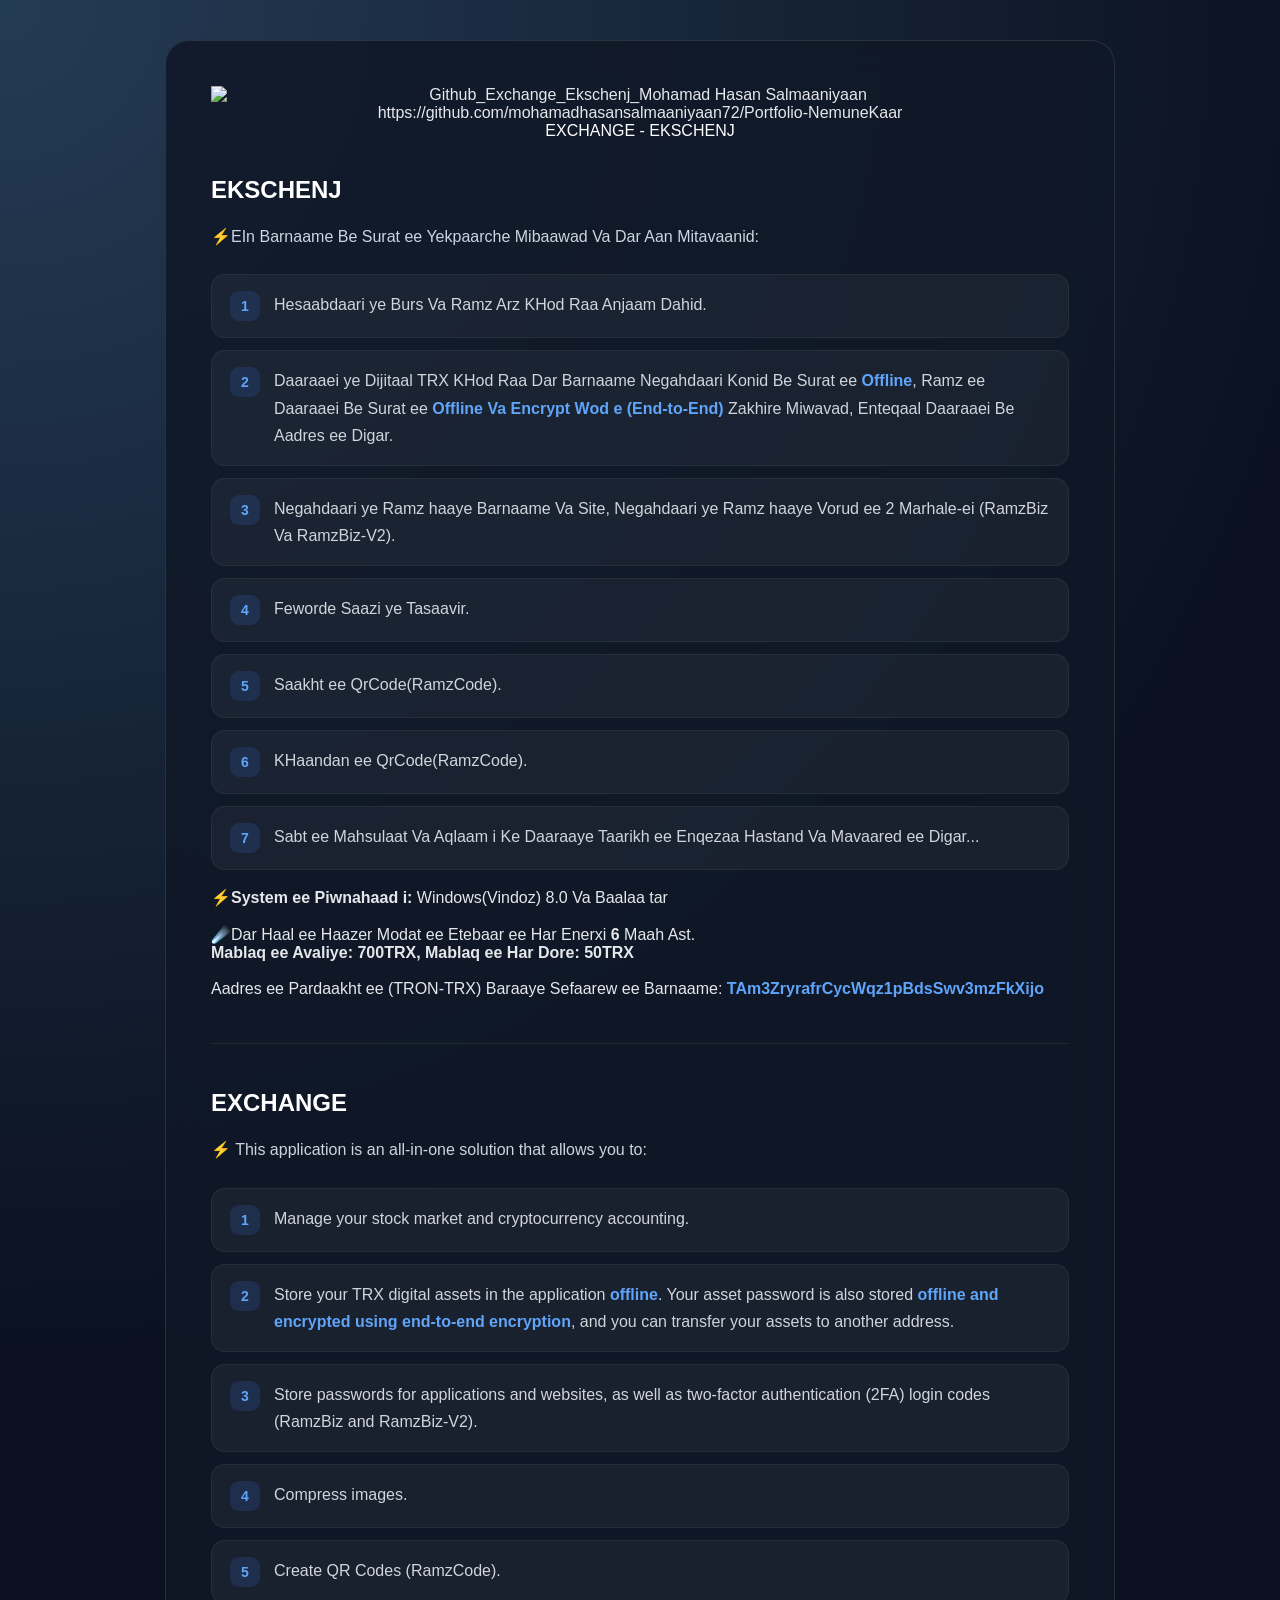
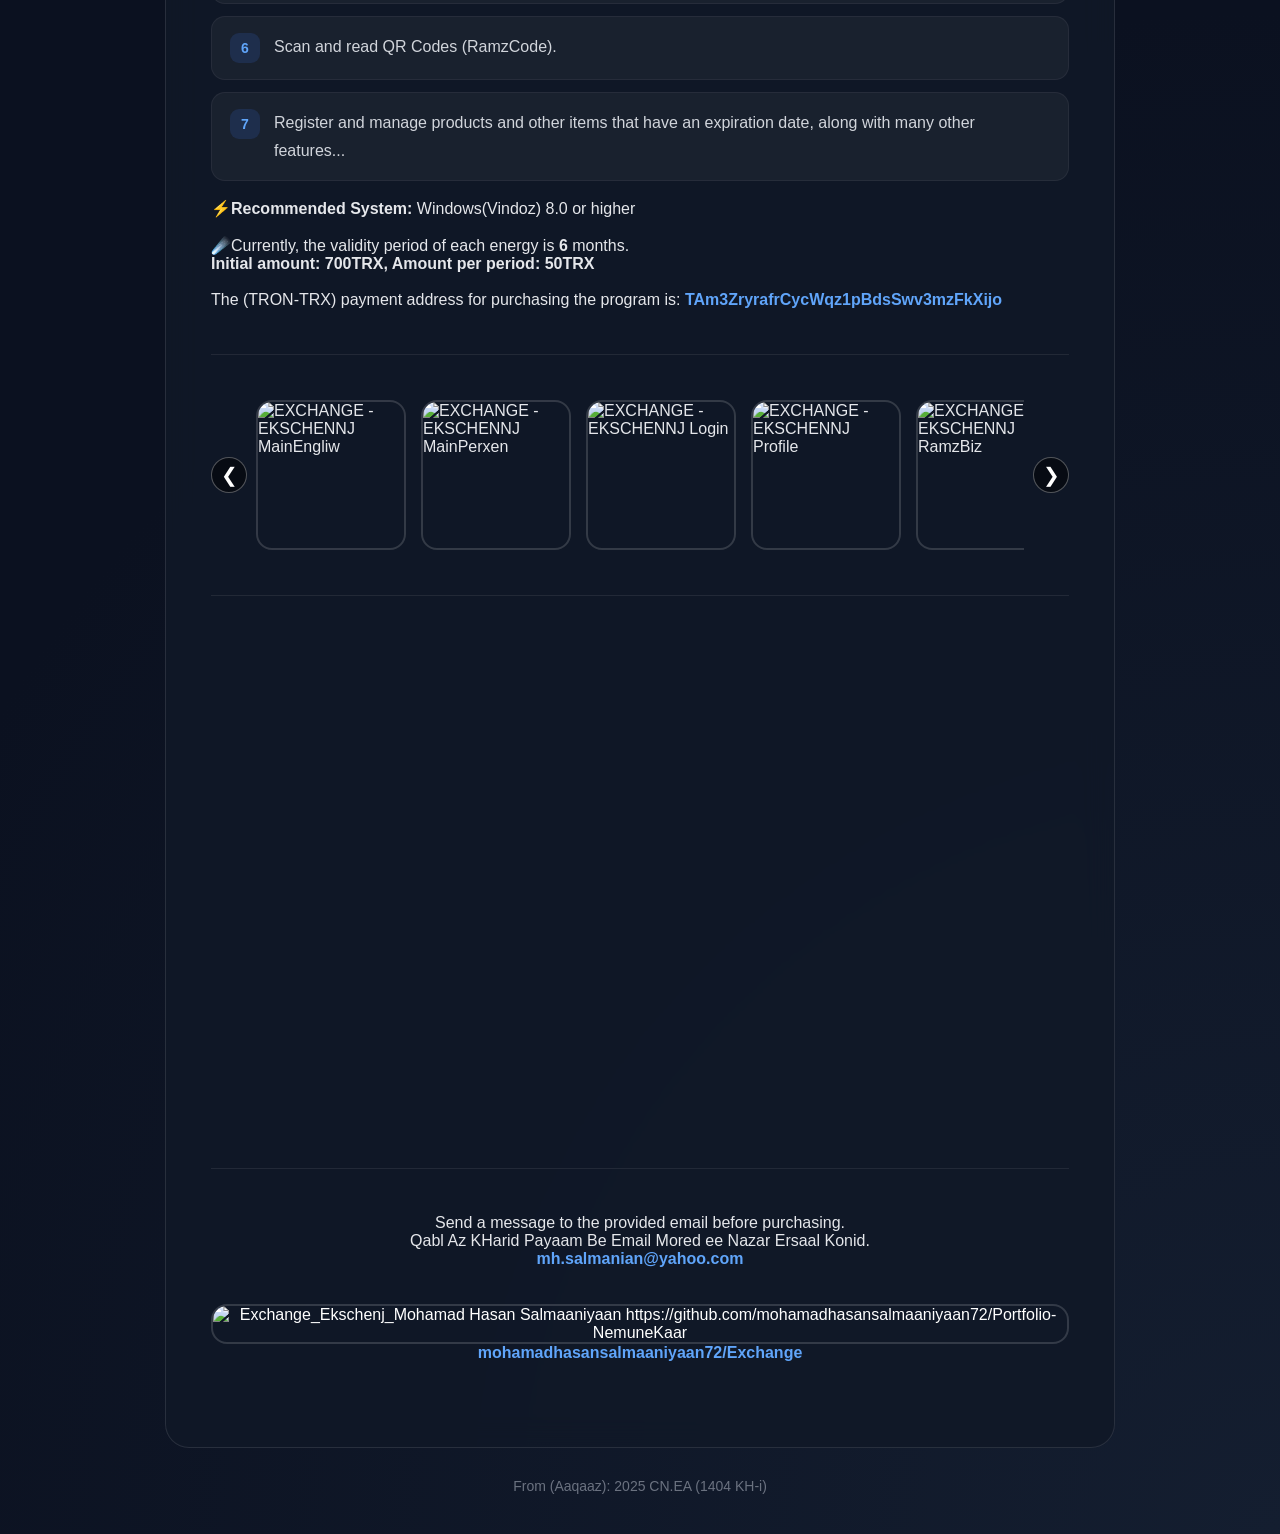
==== index.html @ 23b71b42 "Add scripts for carousel and date functionality" ====
<!DOCTYPE html>
<html lang="en">
<head>
    <meta charset="UTF-8">
    <meta name="viewport" content="width=device-width, initial-scale=1.0">
    <meta name="description" content="EXCHANGE - EKSCHENJ is an all-in-one desktop application for cryptocurrency accounting, offline TRX asset storage, password management, 2FA, image compression, QR code generation and scanning.">
    <meta name="keywords" content="EXCHANGE - EKSCHENJ, cryptocurrency, TRX wallet, TRON wallet, password manager, 2FA, QR Code, image compression, accounting">
    <meta name="description" content="EXCHANGE - EKSCHENJ - An all-in-one application for accounting, digital asset management, password management, QR codes, image compression and more.">
    <meta name="author" content="Mohamad Hasan Salmaaniyaan">
    <meta name="referrer" content="strict-origin-when-cross-origin">
    <meta name="origin page" content="https://github.com/mohamadhasansalmaaniyaan72">
    <meta name="portfolio origin page" content="https://mohamadhasansalmaaniyaan72.github.io/Portfolio-NemuneKaar/">
    <title>EXHCNAGE - EKSCHENJ</title>

<style>
.my-carousel{position:relative;width:100%;margin:30px 0;padding:0 45px}.my-carousel-viewport{width:100%;overflow-x:auto;overflow-y:hidden;scrollbar-width:none;scrollbar-width:none;scroll-behavior:smooth;cursor:grab;user-select:none}.my-carousel-viewport.dragging{cursor:grabbing}.my-carousel-viewport img{pointer-events:none}.my-carousel-viewport::-webkit-scrollbar{display:none}.my-carousel-track{display:flex;flex-direction:row;flex-wrap:nowrap;gap:15px;width:max-content;align-items:center}.my-carousel-track img{display:block;flex:0 0 150px;width:150px;height:150px;min-width:150px;max-width:150px;object-fit:cover;border:2px solid #ffffff26;border-radius:16px}.my-carousel-btn{position:absolute;top:50%;transform:translateY(-50%);z-index:100;width:36px;height:36px;padding:0;margin:0;display:flex;align-items:center;justify-content:center;border:1px solid #ffffff4d;border-radius:50%;background:#00000080;color:#fff;font-size:20px;cursor:pointer}.my-carousel-prev{left:0}.my-carousel-next{right:0}.my-carousel-btn:hover{background:#000c}.rounded-img-carousel{border:2px solid #ffffff26;border-radius:5px}@media (max-width: 650px){.my-carousel{padding:0 40px}.my-carousel-track{gap:10px}.my-carousel-track img{flex-basis:120px;width:120px;height:120px;min-width:120px;max-width:120px}}*{box-sizing:border-box;margin:0;padding:0}a{color:#fff;text-decoration:none}a:hover{color:#fff;text-decoration:none}.rounded-img{border:2px solid #ffffff26;border-radius:16px}body{min-height:100vh;font-family:-apple-system,BlinkMacSystemFont,"Segoe UI",Roboto,Arial,sans-serif;background:radial-gradient(circle at top left,#243b55,transparent 40%),radial-gradient(circle at bottom right,#141e30,transparent 45%),#0b1120;color:#e5e7eb;padding:40px 20px}.container{width:100%;max-width:950px;margin:auto}.card{background:#111827e0;border:1px solid #ffffff1a;border-radius:24px;padding:45px;box-shadow:0 25px 70px #00000073 inset 0 1px 0 #ffffff0d;backdrop-filter:blur(15px);-webkit-backdrop-filter:blur(15px)}.center{text-align:center}.logo{width:85px;height:85px;margin:0 auto 20px;display:flex;align-items:center;justify-content:center;border-radius:22px;background:linear-gradient(135deg,#3b82f6,#8b5cf6);font-size:38px;font-weight:800;box-shadow:0 15px 35px #3b82f64d}h1{font-size:clamp(32px,6vw,52px);letter-spacing:2px;margin-bottom:10px;color:#fff}.subtitle{color:#9ca3af;font-size:16px}.section{margin-bottom:40px}.section-title{display:flex;align-items:center;gap:12px;font-size:24px;color:#fff;margin-bottom:18px}.section-title span{font-size:28px}.intro{line-height:1.9;color:#cbd5e1;margin-bottom:22px}.features{display:grid;gap:12px}.feature{display:flex;align-items:flex-start;gap:14px;padding:16px 18px;border-radius:14px;background:#ffffff0b;border:1px solid #ffffff0f;transition:all .25s ease}.feature:hover{transform:translateY(-2px);background:#ffffff13;border-color:#3b82f659}.number{min-width:30px;height:30px;display:flex;align-items:center;justify-content:center;border-radius:9px;background:#3b82f626;color:#60a5fa;font-weight:700;font-size:14px}.feature-text{line-height:1.7;color:#d1d5db}.highlight{color:#60a5fa;font-weight:700}.divider{height:1px;background:#ffffff14;margin:45px 0}footer{text-align:center;margin-top:30px;color:#6b7280;font-size:14px}@media (max-width: 650px){body{padding:20px 12px}.card{padding:28px 20px;border-radius:18px}.logo{width:70px;height:70px;font-size:30px}.section-title{font-size:21px}.feature{padding:14px}}.youtube-container{position:relative;width:100%;aspect-ratio:16 / 9;overflow:hidden;border-radius:15px}.youtube-container iframe{width:100%;height:100%;border:0;display:block}
</style>
</head>

<body>

<div class="container">

    <main class="card">

 <div class="center">
                <img width="250" alt="Github_Exchange_Ekschenj_Mohamad Hasan Salmaaniyaan https://github.com/mohamadhasansalmaaniyaan72/Portfolio-NemuneKaar"  src="https://github.com/mohamadhasansalmaaniyaan72/Exchange/releases/download/assets/1.png"/>
 </div>
        <div class="center"><a href="https://mohamadhasansalmaaniyaan72.github.io/Exchange" target="_blank">EXCHANGE - EKSCHENJ</a></div>

        <br/><br/>

        <!-- Perxen -->

        <section class="section">

            <h2 class="section-title">
                EKSCHENJ
            </h2>

            <p class="intro">
                ⚡️EIn Barnaame Be Surat ee Yekpaarche Mibaawad Va Dar Aan Mitavaanid:
            </p>

            <div class="features">

                <div class="feature">
                    <div class="number">1</div>
                    <div class="feature-text">
                        Hesaabdaari ye Burs Va Ramz Arz KHod Raa Anjaam Dahid.
                    </div>
                </div>

                <div class="feature">
                    <div class="number">2</div>
                    <div class="feature-text">
                        Daaraaei ye Dijitaal TRX KHod Raa Dar Barnaame Negahdaari Konid Be Surat ee <span class="highlight">Offline</span>, Ramz ee Daaraaei Be Surat ee <span class="highlight">Offline Va Encrypt Wod e (End-to-End)</span> Zakhire Miwavad, Enteqaal Daaraaei Be Aadres ee Digar.
                    </div>
                </div>

                <div class="feature">
                    <div class="number">3</div>
                    <div class="feature-text">
                        Negahdaari ye Ramz haaye Barnaame Va Site, Negahdaari ye Ramz haaye Vorud ee 2 Marhale-ei (RamzBiz Va RamzBiz-V2).
                    </div>
                </div>

                <div class="feature">
                    <div class="number">4</div>
                    <div class="feature-text">
                        Feworde Saazi ye Tasaavir.
                    </div>
                </div>

                <div class="feature">
                    <div class="number">5</div>
                    <div class="feature-text">
                        Saakht ee QrCode(RamzCode).
                    </div>
                </div>

                <div class="feature">
                    <div class="number">6</div>
                    <div class="feature-text">
                        KHaandan ee QrCode(RamzCode).
                    </div>
                </div>

                <div class="feature">
                    <div class="number">7</div>
                    <div class="feature-text">
                        Sabt ee Mahsulaat Va Aqlaam i Ke Daaraaye Taarikh ee Enqezaa Hastand Va Mavaared ee Digar...
                    </div>
                </div>

            </div> <br/>

        <p>⚡️<strong>System ee Piwnahaad i:</strong> Windows(Vindoz) 8.0 Va Baalaa tar</p><br/>
        <p>☄️Dar Haal ee Haazer Modat ee Etebaar ee Har Enerxi <strong>6</strong> Maah Ast.<br/> <strong>Mablaq ee Avaliye: 700TRX, Mablaq ee Har Dore: 50TRX </strong></p><br/>
        <p>Aadres ee Pardaakht ee (TRON-TRX) Baraaye Sefaarew ee Barnaame: <span class="highlight">TAm3ZryrafrCycWqz1pBdsSwv3mzFkXijo</span></p>

        </section>


        <div class="divider"></div>


        <!-- Engliw -->

        <section class="section">

            <h2 class="section-title">
                EXCHANGE
            </h2>

            <p class="intro">
                ⚡️ This application is an all-in-one solution that allows you to:
            </p>

            <div class="features">

                <div class="feature">
                    <div class="number">1</div>
                    <div class="feature-text">
                        Manage your stock market and cryptocurrency accounting.
                    </div>
                </div>

                <div class="feature">
                    <div class="number">2</div>
                    <div class="feature-text">
                        Store your TRX digital assets in the application
                        <span class="highlight">offline</span>.
                        Your asset password is also stored <span class="highlight">offline and encrypted
                        using end-to-end encryption</span>,
                        and you can transfer your assets to another address.
                    </div>
                </div>

                <div class="feature">
                    <div class="number">3</div>
                    <div class="feature-text">
                        Store passwords for applications and websites,
                        as well as two-factor authentication (2FA) login codes
                        (RamzBiz and RamzBiz-V2).
                    </div>
                </div>

                <div class="feature">
                    <div class="number">4</div>
                    <div class="feature-text">
                        Compress images.
                    </div>
                </div>

                <div class="feature">
                    <div class="number">5</div>
                    <div class="feature-text">
                        Create QR Codes (RamzCode).
                    </div>
                </div>

                <div class="feature">
                    <div class="number">6</div>
                    <div class="feature-text">
                        Scan and read QR Codes (RamzCode).
                    </div>
                </div>

                <div class="feature">
                    <div class="number">7</div>
                    <div class="feature-text">
                        Register and manage products and other items
                        that have an expiration date, along with many
                        other features...
                    </div>
                </div>

            </div> <br/>

            <p>⚡️<strong>Recommended System:</strong> Windows(Vindoz) 8.0 or higher</p><br/>
            <p>☄️Currently, the validity period of each energy is <strong>6</strong> months.<br/> <strong> Initial amount: 700TRX, Amount per period: 50TRX </strong></p><br/>
            <p>The (TRON-TRX) payment address for purchasing the program is: <span class="highlight">TAm3ZryrafrCycWqz1pBdsSwv3mzFkXijo</span></p>

<div class="divider"></div>
<div class="my-carousel"> <button type="button" class="my-carousel-btn my-carousel-prev" id="myCarouselPrev"> &#10094; </button> <div class="my-carousel-viewport" id="myCarouselViewport"> <div class="my-carousel-track" id="myCarouselTrack">

            <img class="rounded-img-carousel" width="200px" height="200px" src="https://github.com/mohamadhasansalmaaniyaan72/Exchange/releases/download/assets/2.png" alt="EXCHANGE - EKSCHENNJ MainEngliw">
            <img class="rounded-img-carousel" width="200px" height="200px" src="https://github.com/mohamadhasansalmaaniyaan72/Exchange/releases/download/assets/8.png" alt="EXCHANGE - EKSCHENNJ MainPerxen">
            <img class="rounded-img-carousel" width="200px" height="200px" src="https://github.com/mohamadhasansalmaaniyaan72/Exchange/releases/download/assets/14.png" alt="EXCHANGE - EKSCHENNJ Login">
            <img class="rounded-img-carousel" width="200px" height="200px" src="https://github.com/mohamadhasansalmaaniyaan72/Exchange/releases/download/assets/11.png" alt="EXCHANGE - EKSCHENNJ Profile">
            <img class="rounded-img-carousel" width="200px" height="200px" src="https://github.com/mohamadhasansalmaaniyaan72/Exchange/releases/download/assets/10.png" alt="EXCHANGE - EKSCHENNJ RamzBiz">
            <img class="rounded-img-carousel" width="200px" height="200px" src="https://github.com/mohamadhasansalmaaniyaan72/Exchange/releases/download/assets/5.png" alt="EXCHANGE - EKSCHENNJ TurnoverAssets">
            <img class="rounded-img-carousel" width="200px" height="200px" src="https://github.com/mohamadhasansalmaaniyaan72/Exchange/releases/download/assets/3.png" alt="EXCHANGE - EKSCHENNJ TurnoverAssets">
            <img class="rounded-img-carousel"  width="200px" height="200px" src="https://github.com/mohamadhasansalmaaniyaan72/Exchange/releases/download/assets/9.png" alt="EXCHANGE - EKSCHENNJ Alphabet">
            <img class="rounded-img-carousel" width="200px" height="200px" src="https://github.com/mohamadhasansalmaaniyaan72/Exchange/releases/download/assets/17.png" alt="EXCHANGE - EKSCHENNJ SendEmail">
            <img class="rounded-img-carousel" width="200px" height="200px" src="https://github.com/mohamadhasansalmaaniyaan72/Exchange/releases/download/assets/18.png" alt="EXCHANGE - EKSCHENNJ Stake">
            <img class="rounded-img-carousel"  width="200px" height="200px" src="https://github.com/mohamadhasansalmaaniyaan72/Exchange/releases/download/assets/16.png" alt="EXCHANGE - EKSCHENNJ MoneyBox">
            <img class="rounded-img-carousel" width="200px" height="200px" src="https://github.com/mohamadhasansalmaaniyaan72/Exchange/releases/download/assets/19.png" alt="EXCHANGE - EKSCHENNJ MoneyBoxTransaction">
            <img class="rounded-img-carousel"  width="200px" height="200px" src="https://github.com/mohamadhasansalmaaniyaan72/Exchange/releases/download/assets/7.png" alt="EXCHANGE - EKSCHENNJ MoneyBoxTransfer">
        </div>
    </div>

<button type="button" class="my-carousel-btn my-carousel-next" id="myCarouselNext"> &#10095; </button>

</div>
 <div class="divider"></div>

<div class="youtube-container">
    <iframe
        src="https://www.youtube.com/embed/LpPUj5O9toA?origin=https%3A%2F%2Fmohamadhasansalmaaniyaan72.github.io"
        title="YouTube video player"
        frameborder="0"
        allow="accelerometer; autoplay; clipboard-write; encrypted-media; gyroscope; picture-in-picture; web-share"
        referrerpolicy="strict-origin-when-cross-origin"
        allowfullscreen>
    </iframe>
</div>
 <div class="divider"></div>
<p align="center">
Send a message to the provided email before purchasing.<br/>
Qabl Az KHarid Payaam Be Email Mored ee Nazar Ersaal Konid.<br/>
<a href="mailto:mh.salmanian@yahoo.com" target="_blank"><span class="highlight">mh.salmanian@yahoo.com</span></a>
    
</p>
        <br/><br/>
        <p align="center"> <a href="https://mohamadhasansalmaaniyaan72.github.io/Portfolio-NemuneKaar/" target="_blank"><img class="rounded-img" width="80" alt="Exchange_Ekschenj_Mohamad Hasan Salmaaniyaan https://github.com/mohamadhasansalmaaniyaan72/Portfolio-NemuneKaar" src="https://github.com/mohamadhasansalmaaniyaan72/Exchange/releases/download/assets/github.png"/></a> </p>
            <p align="center">
                <a href="https://github.com/mohamadhasansalmaaniyaan72/Exchange" target="_blank"> 
                <span class="highlight">mohamadhasansalmaaniyaan72/Exchange</span> </a>
            </p>
    </main>

    <footer>
        From (Aaqaaz): 2025 CN.EA (1404 KH-i)
    </footer>

</div>
<div id="dateData" hidden></div>

<script src="https://github.com/mohamadhasansalmaaniyaan72/Exchange/releases/download/assets/carousel.js"></script>
<script src="https://github.com/mohamadhasansalmaaniyaan72/Exchange/releases/download/assets/date.js"></script>

</body>
</html>
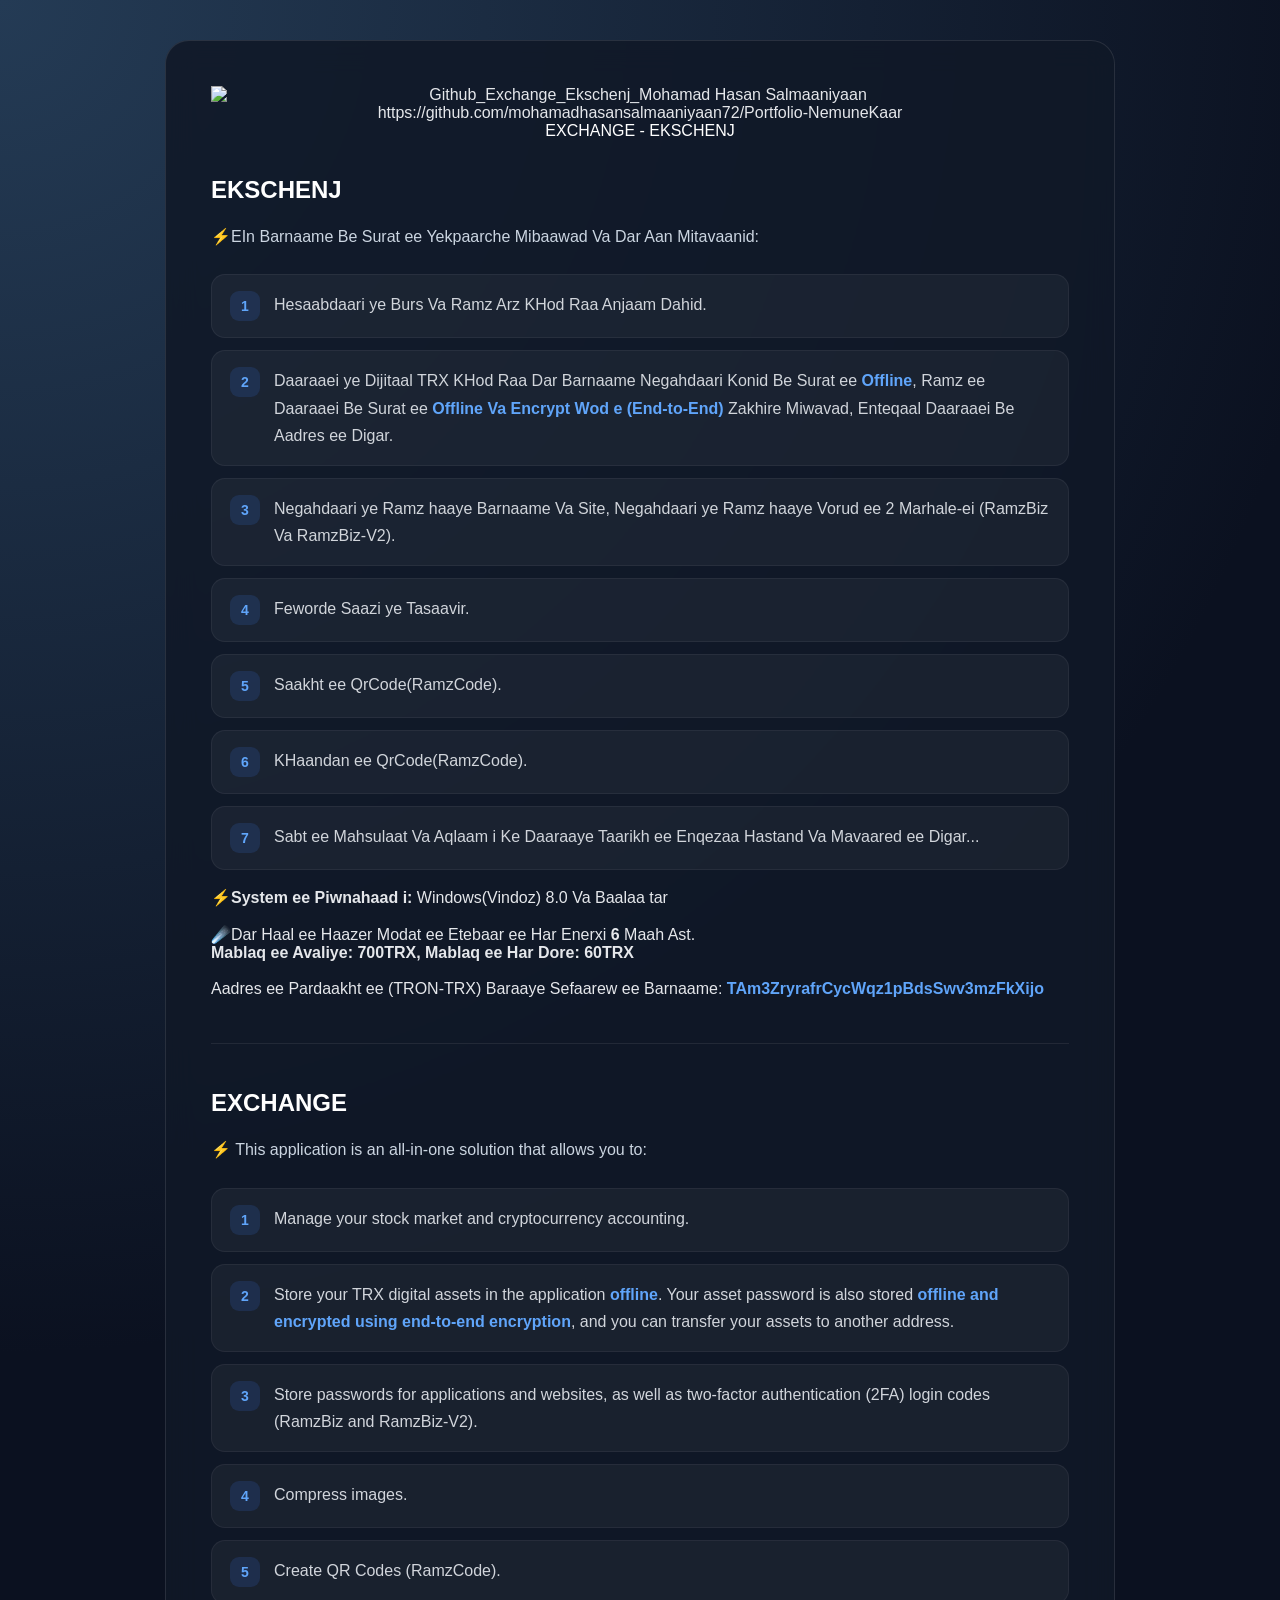
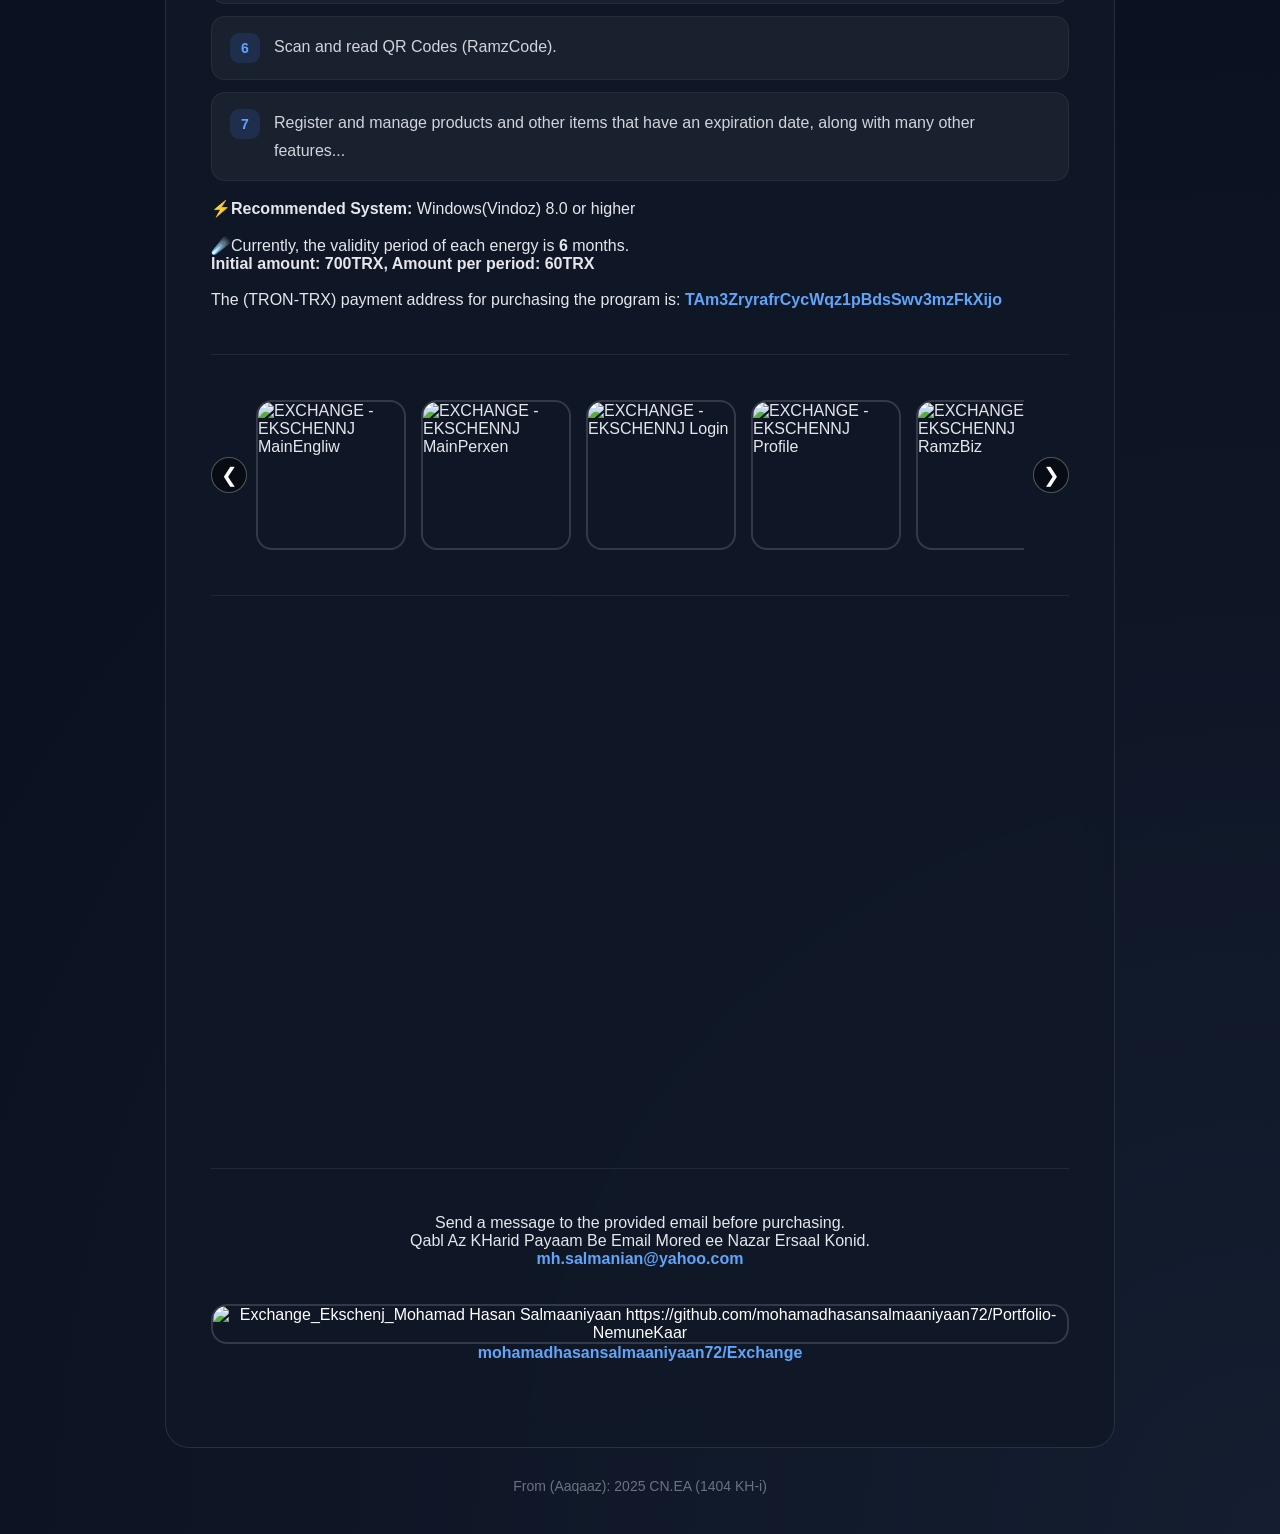
==== commit 957ffe51: "Update energy amount per period in index.html" ====
--- a/index.html
+++ b/index.html
@@ -96,7 +96,7 @@
             </div> <br/>
 
         <p>⚡️<strong>System ee Piwnahaad i:</strong> Windows(Vindoz) 8.0 Va Baalaa tar</p><br/>
-        <p>☄️Dar Haal ee Haazer Modat ee Etebaar ee Har Enerxi <strong>6</strong> Maah Ast.<br/> <strong>Mablaq ee Avaliye: 700TRX, Mablaq ee Har Dore: 50TRX </strong></p><br/>
+        <p>☄️Dar Haal ee Haazer Modat ee Etebaar ee Har Enerxi <strong>6</strong> Maah Ast.<br/> <strong>Mablaq ee Avaliye: 700TRX, Mablaq ee Har Dore: 60TRX </strong></p><br/>
         <p>Aadres ee Pardaakht ee (TRON-TRX) Baraaye Sefaarew ee Barnaame: <span class="highlight">TAm3ZryrafrCycWqz1pBdsSwv3mzFkXijo</span></p>
 
         </section>
@@ -179,7 +179,7 @@
             </div> <br/>
 
             <p>⚡️<strong>Recommended System:</strong> Windows(Vindoz) 8.0 or higher</p><br/>
-            <p>☄️Currently, the validity period of each energy is <strong>6</strong> months.<br/> <strong> Initial amount: 700TRX, Amount per period: 50TRX </strong></p><br/>
+            <p>☄️Currently, the validity period of each energy is <strong>6</strong> months.<br/> <strong> Initial amount: 700TRX, Amount per period: 60TRX </strong></p><br/>
             <p>The (TRON-TRX) payment address for purchasing the program is: <span class="highlight">TAm3ZryrafrCycWqz1pBdsSwv3mzFkXijo</span></p>
 
 <div class="divider"></div>
@@ -236,10 +236,6 @@
     </footer>
 
 </div>
-<div id="dateData" hidden></div>
-
 <script src="https://github.com/mohamadhasansalmaaniyaan72/Exchange/releases/download/assets/carousel.js"></script>
-<script src="https://github.com/mohamadhasansalmaaniyaan72/Exchange/releases/download/assets/date.js"></script>
-
 </body>
 </html>
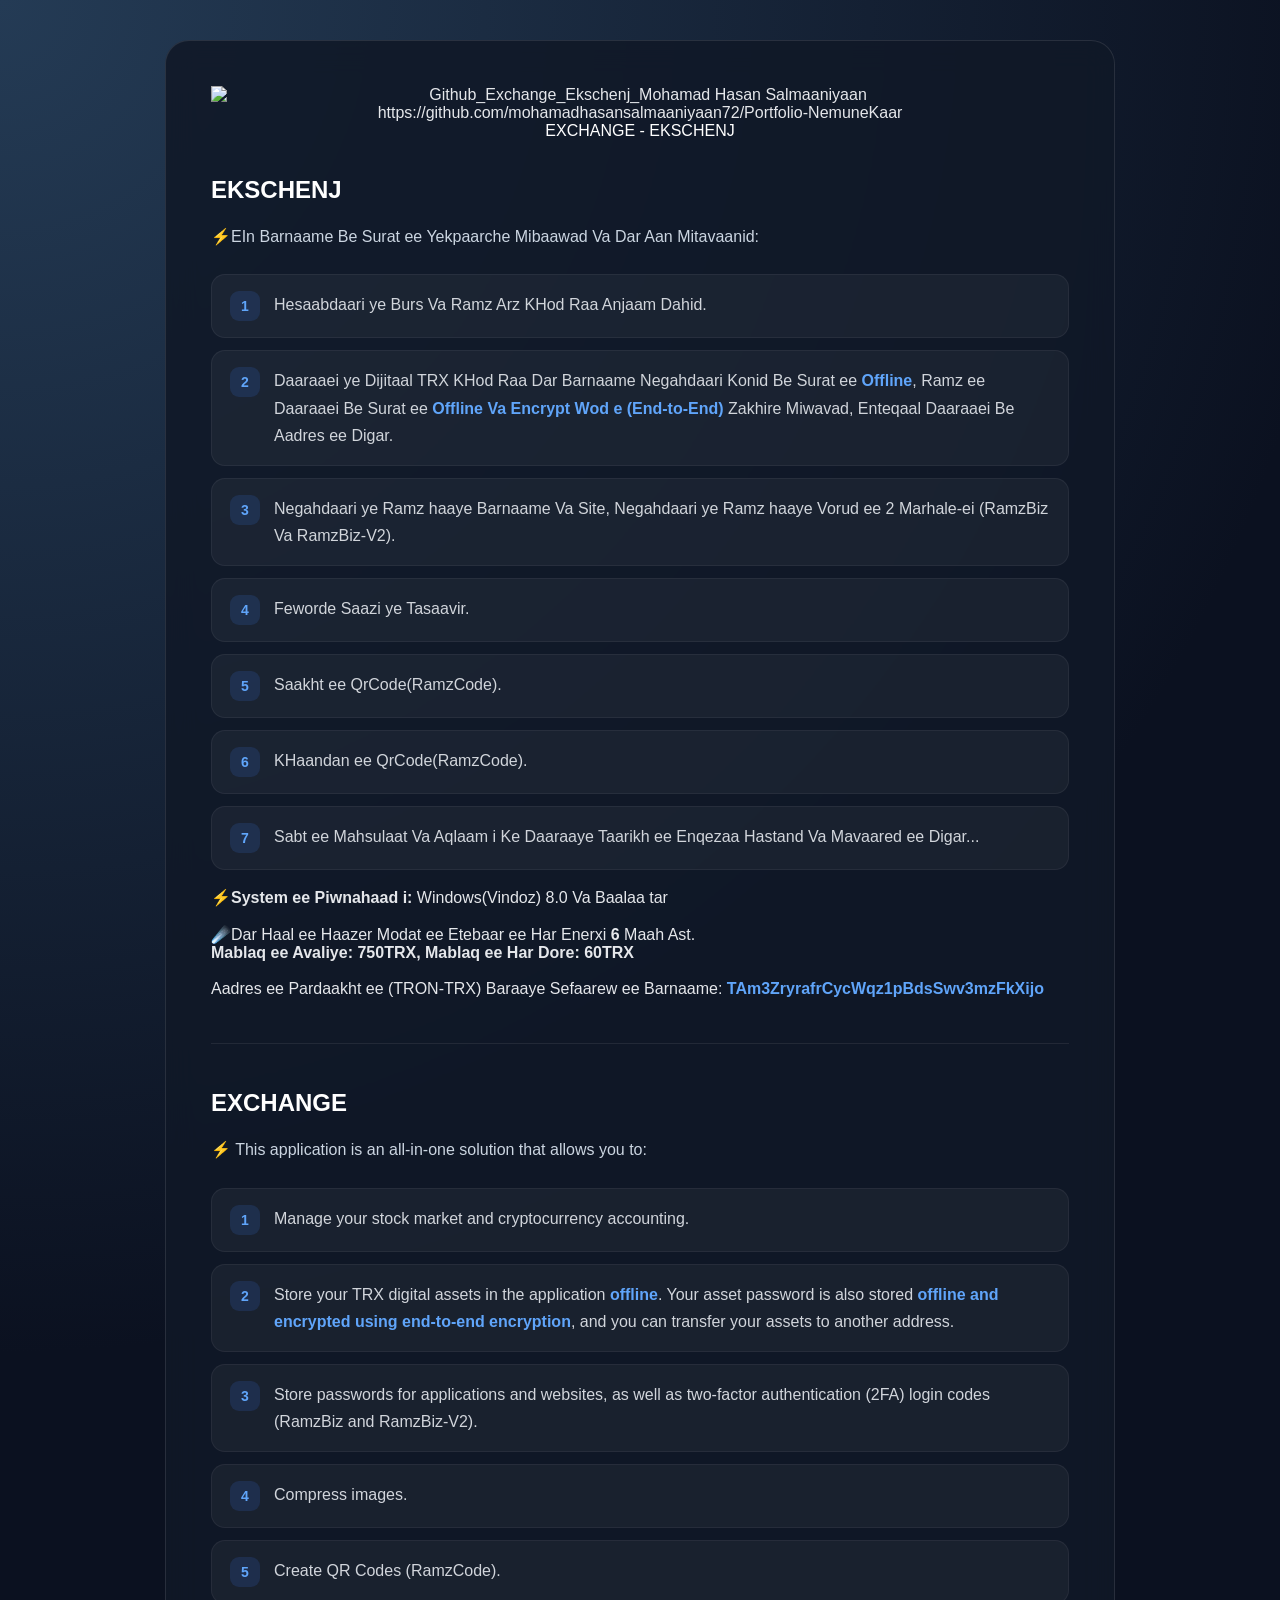
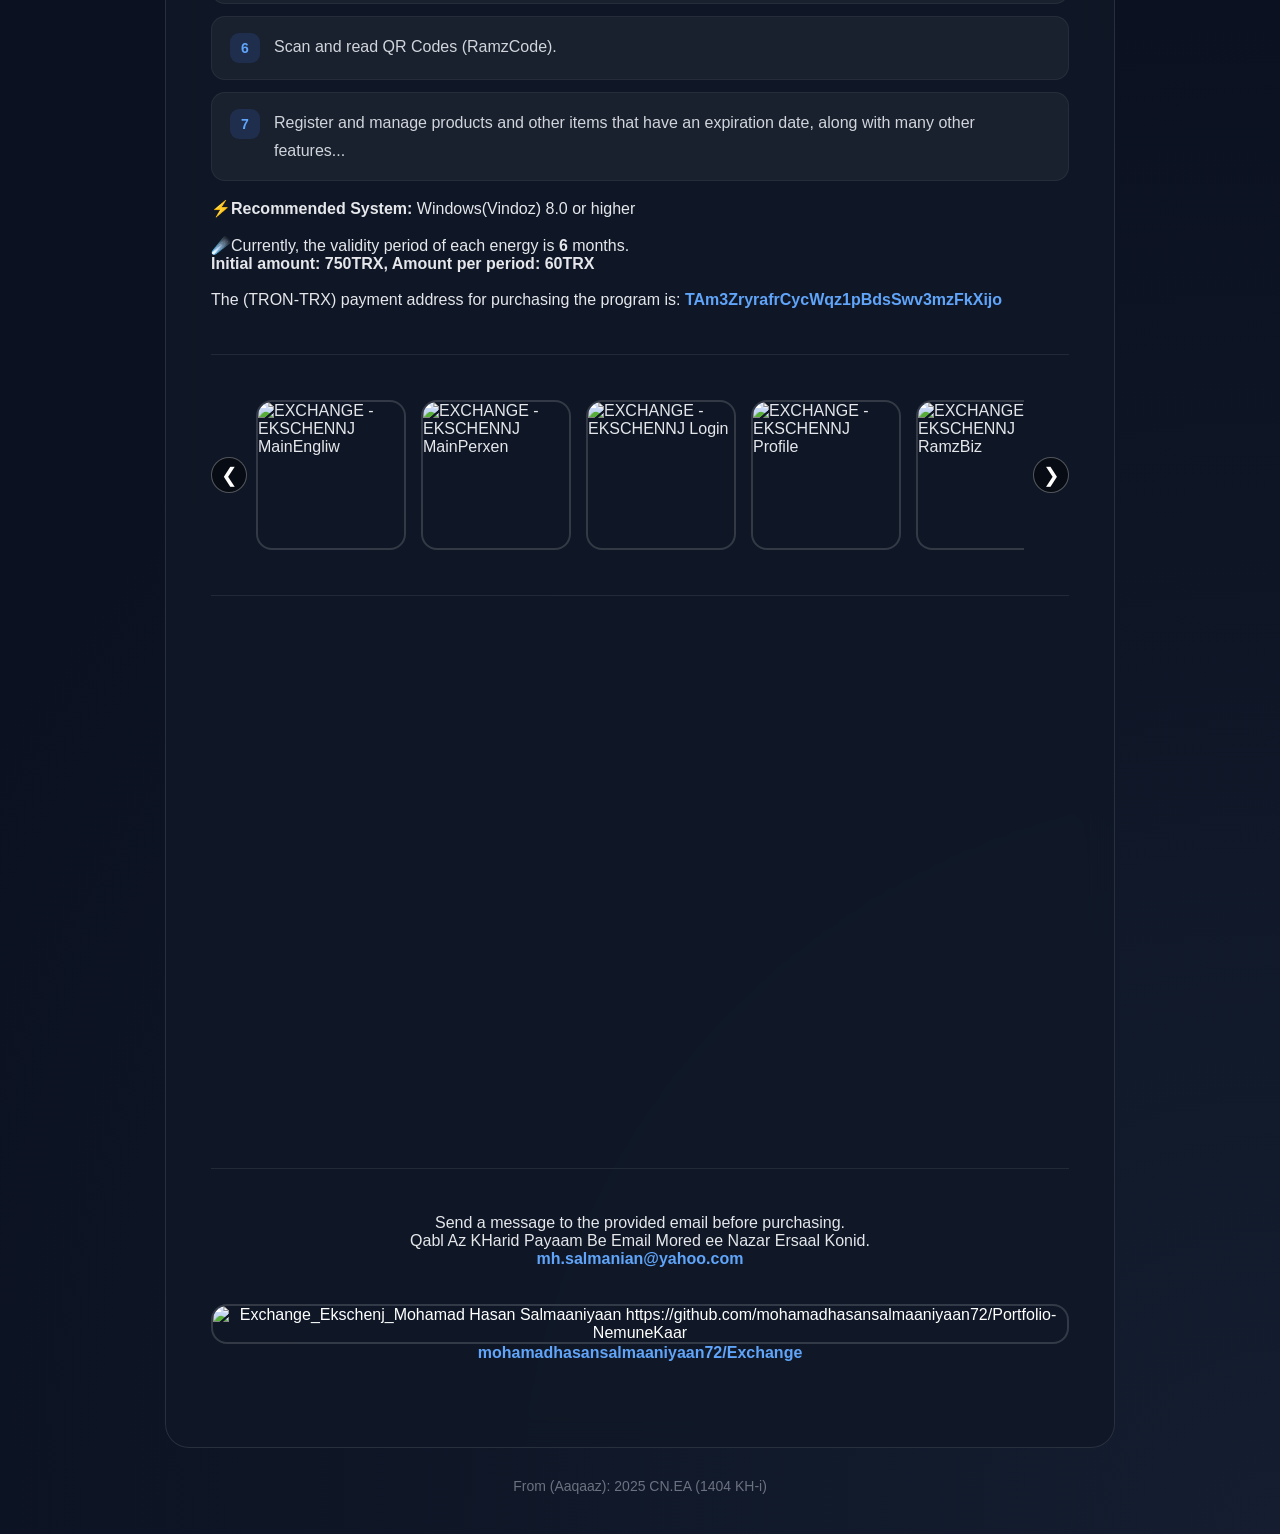
==== commit dcba54b4: "Update index.html" ====
--- a/index.html
+++ b/index.html
@@ -96,7 +96,7 @@
             </div> <br/>
 
         <p>⚡️<strong>System ee Piwnahaad i:</strong> Windows(Vindoz) 8.0 Va Baalaa tar</p><br/>
-        <p>☄️Dar Haal ee Haazer Modat ee Etebaar ee Har Enerxi <strong>6</strong> Maah Ast.<br/> <strong>Mablaq ee Avaliye: 700TRX, Mablaq ee Har Dore: 60TRX </strong></p><br/>
+        <p>☄️Dar Haal ee Haazer Modat ee Etebaar ee Har Enerxi <strong>6</strong> Maah Ast.<br/> <strong>Mablaq ee Avaliye: 750TRX, Mablaq ee Har Dore: 60TRX </strong></p><br/>
         <p>Aadres ee Pardaakht ee (TRON-TRX) Baraaye Sefaarew ee Barnaame: <span class="highlight">TAm3ZryrafrCycWqz1pBdsSwv3mzFkXijo</span></p>
 
         </section>
@@ -179,7 +179,7 @@
             </div> <br/>
 
             <p>⚡️<strong>Recommended System:</strong> Windows(Vindoz) 8.0 or higher</p><br/>
-            <p>☄️Currently, the validity period of each energy is <strong>6</strong> months.<br/> <strong> Initial amount: 700TRX, Amount per period: 60TRX </strong></p><br/>
+            <p>☄️Currently, the validity period of each energy is <strong>6</strong> months.<br/> <strong> Initial amount: 750TRX, Amount per period: 60TRX </strong></p><br/>
             <p>The (TRON-TRX) payment address for purchasing the program is: <span class="highlight">TAm3ZryrafrCycWqz1pBdsSwv3mzFkXijo</span></p>
 
 <div class="divider"></div>
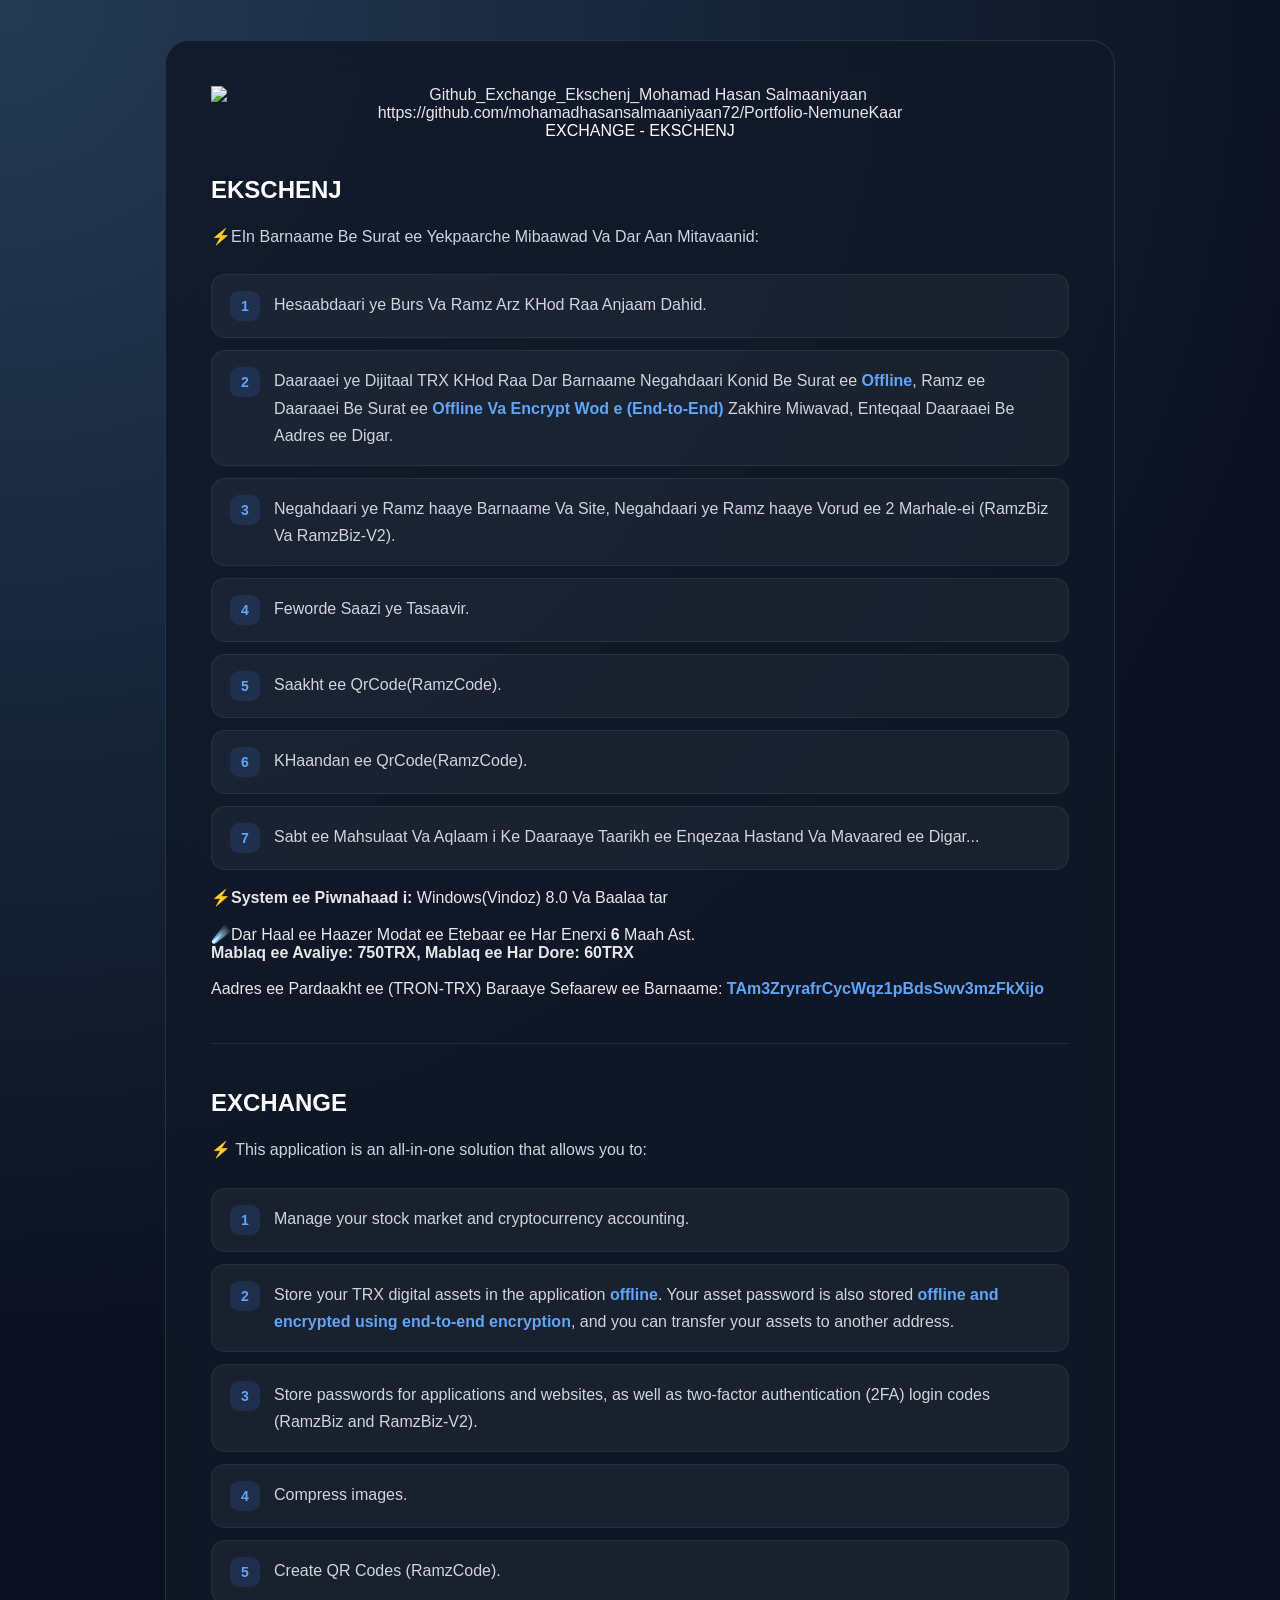
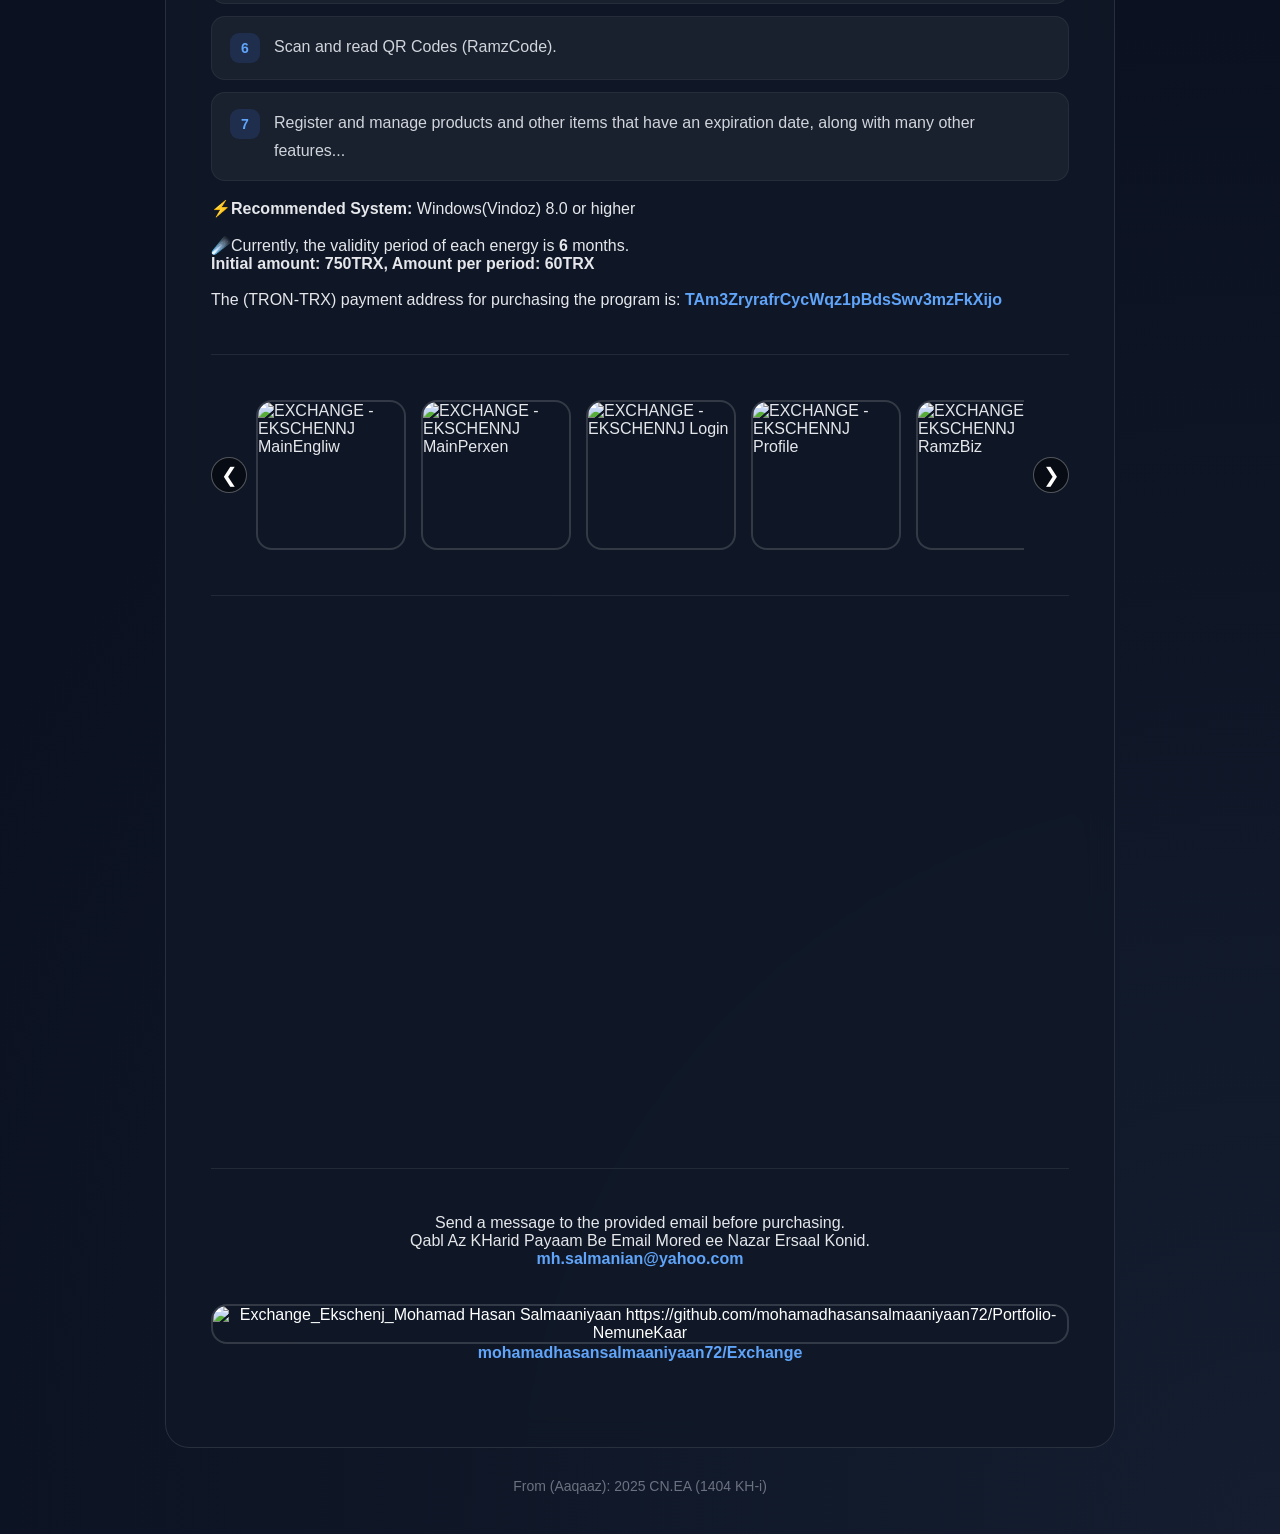
==== commit f05354c2: "Update index.html" ====
--- a/index.html
+++ b/index.html
@@ -96,7 +96,7 @@
             </div> <br/>
 
         <p>⚡️<strong>System ee Piwnahaad i:</strong> Windows(Vindoz) 8.0 Va Baalaa tar</p><br/>
-        <p>☄️Dar Haal ee Haazer Modat ee Etebaar ee Har Enerxi <strong>6</strong> Maah Ast.<br/> <strong>Mablaq ee Avaliye: 750TRX, Mablaq ee Har Dore: 60TRX </strong></p><br/>
+        <p>☄️Dar Haal ee Haazer Modat ee Etebaar ee Har Enerxi <strong>6</strong> Maah Ast.<br/> <strong>Mablaq ee Avaliye: <label id="lblPrice">750</label>TRX, Mablaq ee Har Dore: 60TRX </strong></p><br/>
         <p>Aadres ee Pardaakht ee (TRON-TRX) Baraaye Sefaarew ee Barnaame: <span class="highlight">TAm3ZryrafrCycWqz1pBdsSwv3mzFkXijo</span></p>
 
         </section>
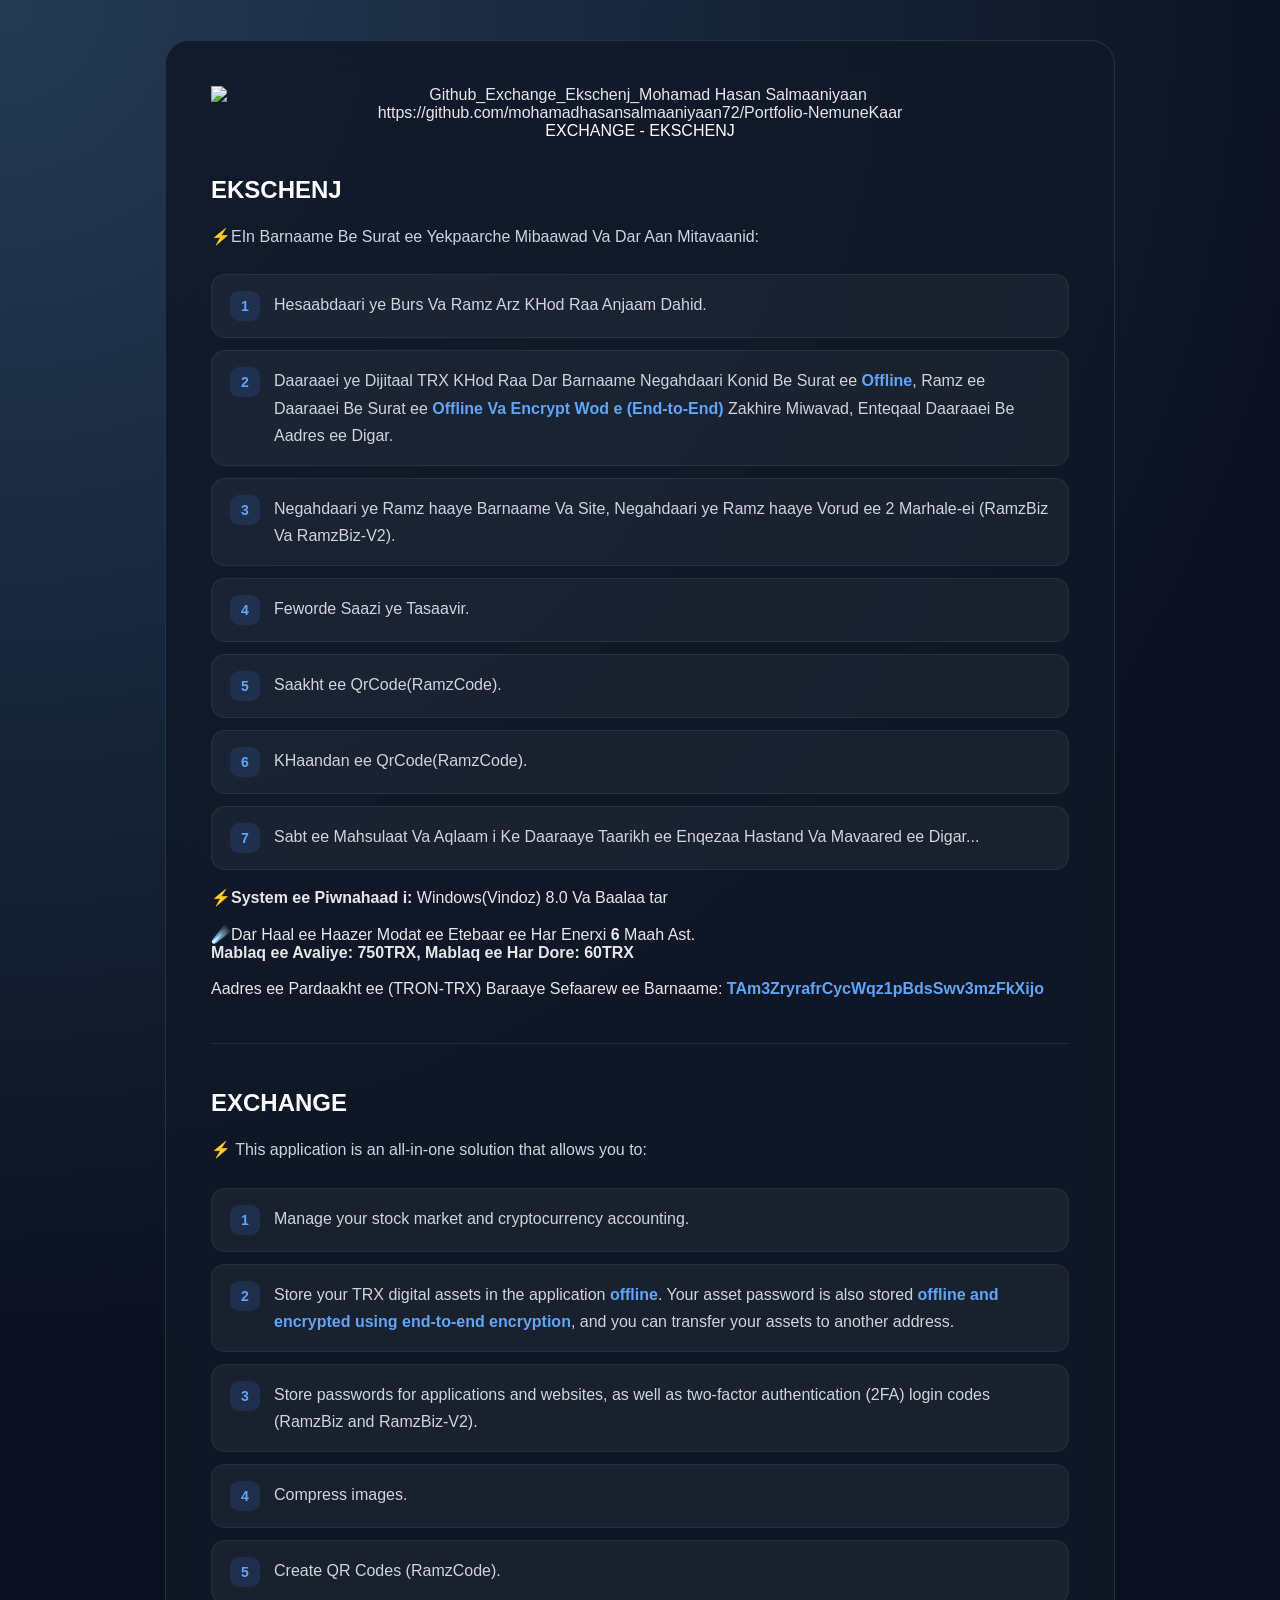
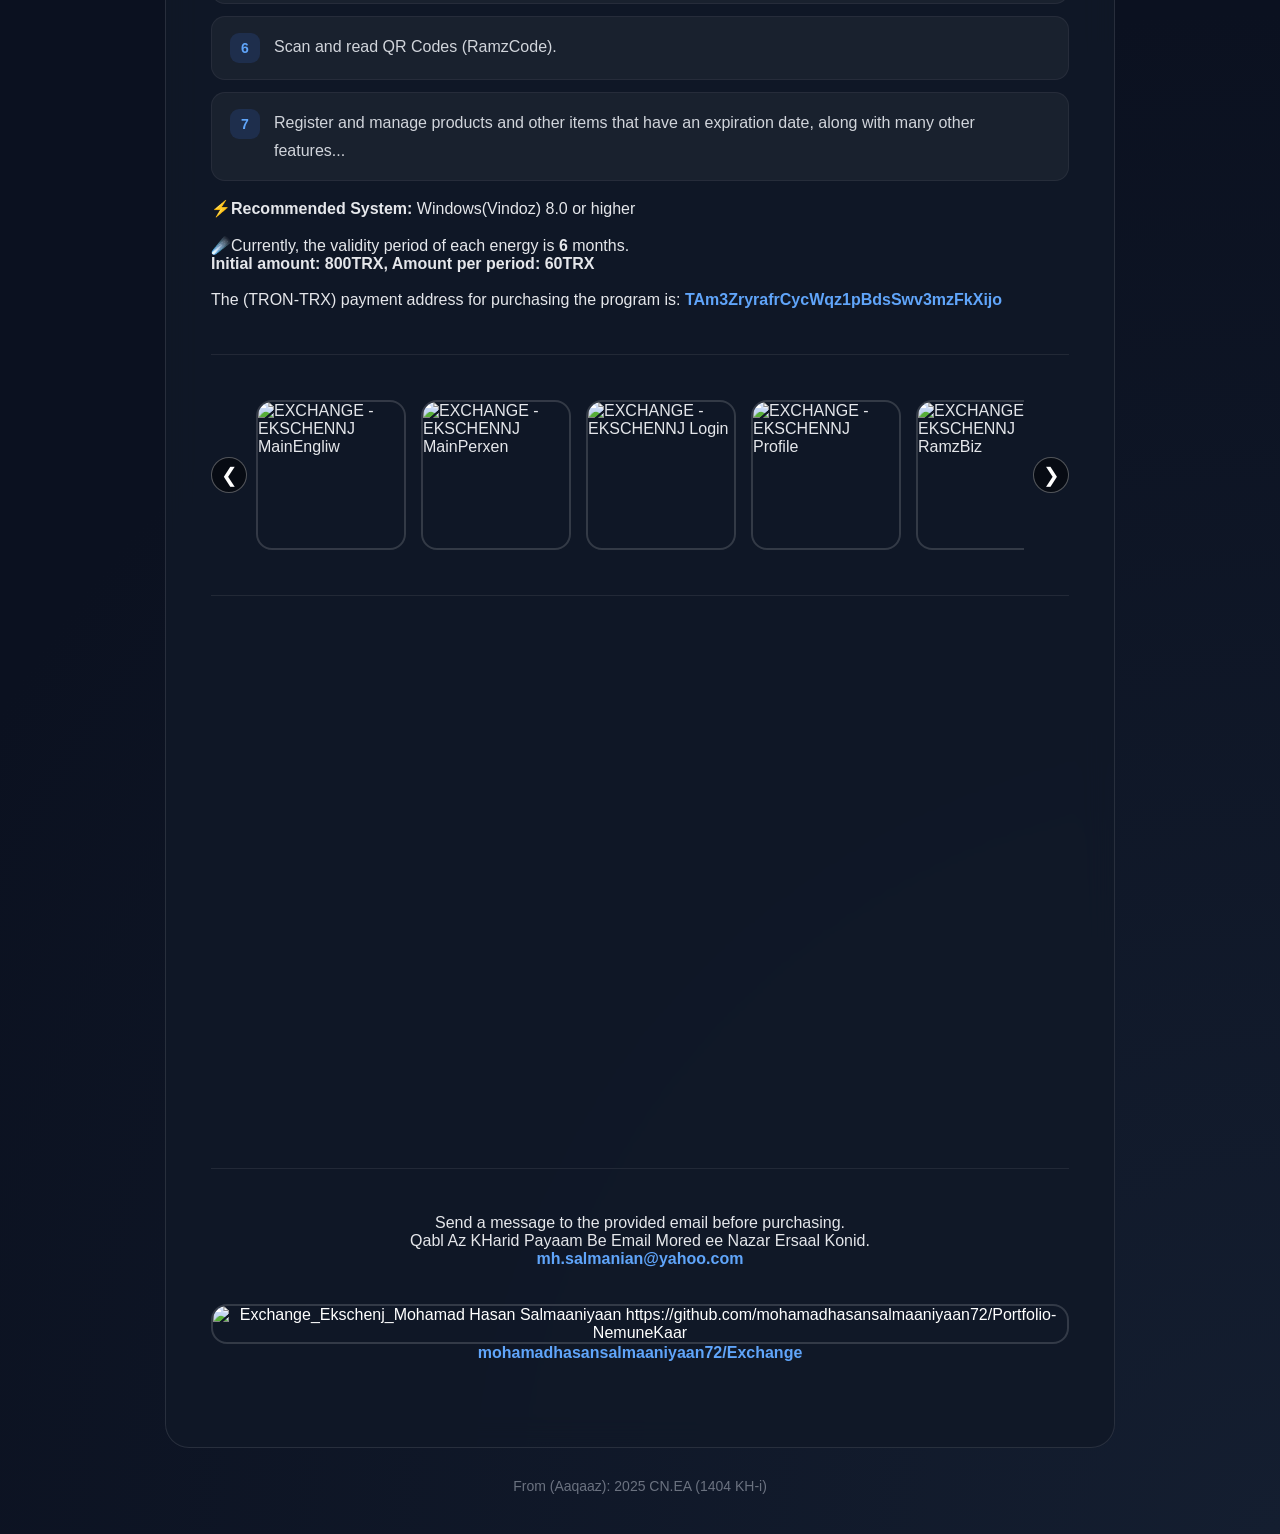
==== commit 530717e4: "Update index.html" ====
--- a/index.html
+++ b/index.html
@@ -179,7 +179,7 @@
             </div> <br/>
 
             <p>⚡️<strong>Recommended System:</strong> Windows(Vindoz) 8.0 or higher</p><br/>
-            <p>☄️Currently, the validity period of each energy is <strong>6</strong> months.<br/> <strong> Initial amount: 750TRX, Amount per period: 60TRX </strong></p><br/>
+            <p>☄️Currently, the validity period of each energy is <strong>6</strong> months.<br/> <strong> Initial amount: 800TRX, Amount per period: 60TRX </strong></p><br/>
             <p>The (TRON-TRX) payment address for purchasing the program is: <span class="highlight">TAm3ZryrafrCycWqz1pBdsSwv3mzFkXijo</span></p>
 
 <div class="divider"></div>
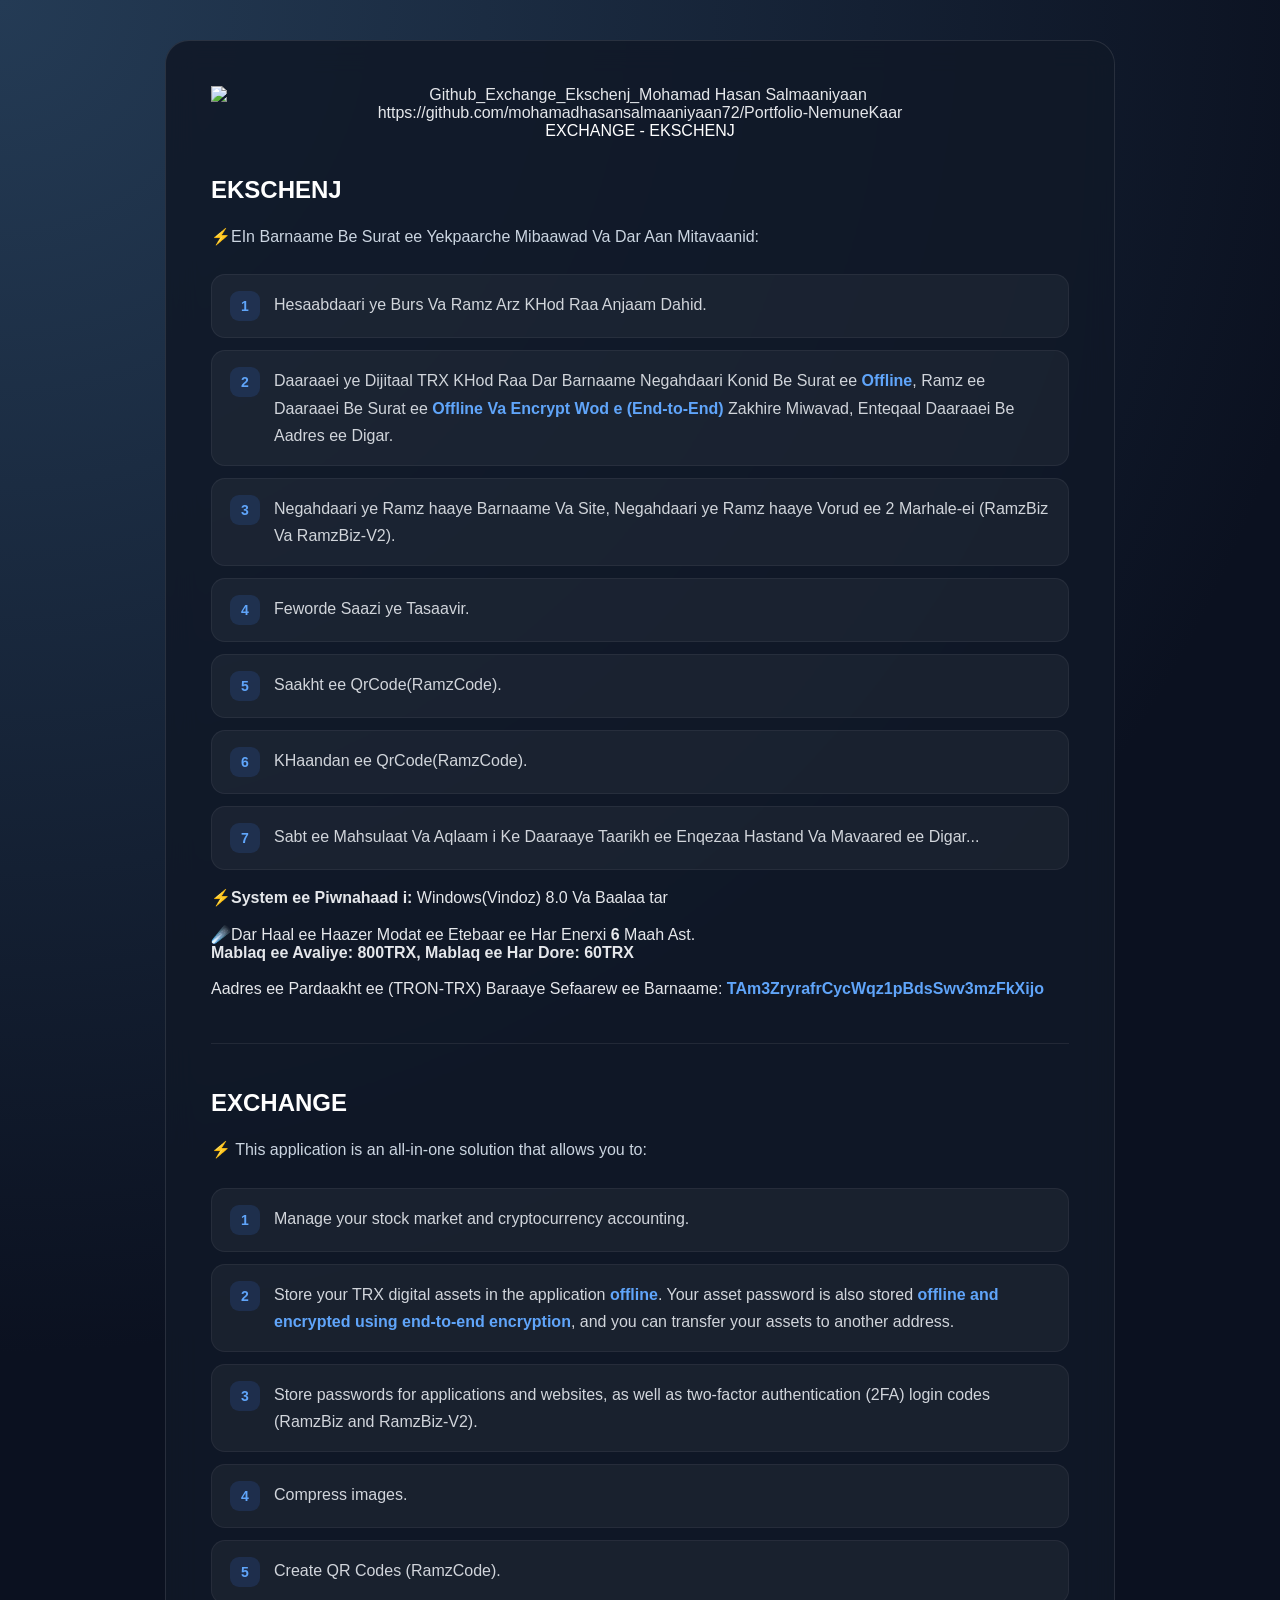
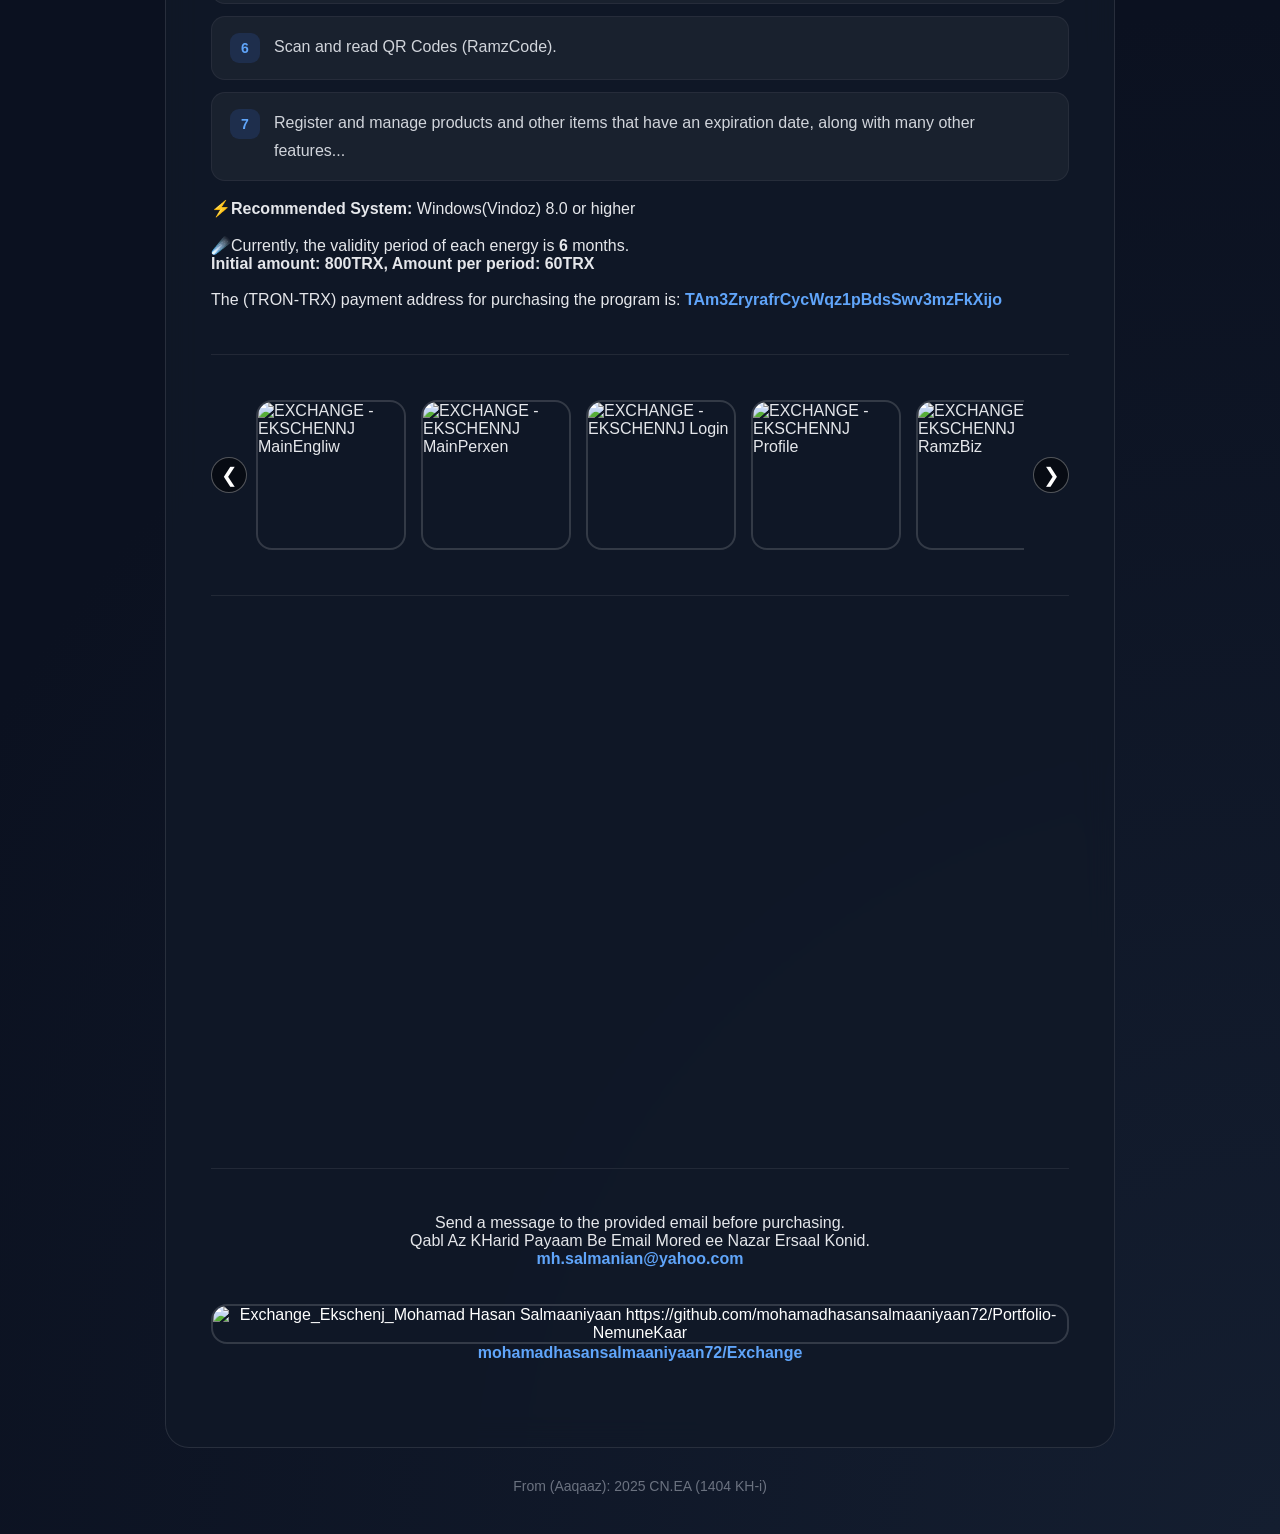
==== commit 4e16b5a9: "Update index.html" ====
--- a/index.html
+++ b/index.html
@@ -96,7 +96,7 @@
             </div> <br/>
 
         <p>⚡️<strong>System ee Piwnahaad i:</strong> Windows(Vindoz) 8.0 Va Baalaa tar</p><br/>
-        <p>☄️Dar Haal ee Haazer Modat ee Etebaar ee Har Enerxi <strong>6</strong> Maah Ast.<br/> <strong>Mablaq ee Avaliye: <label id="lblPrice">750</label>TRX, Mablaq ee Har Dore: 60TRX </strong></p><br/>
+        <p>☄️Dar Haal ee Haazer Modat ee Etebaar ee Har Enerxi <strong>6</strong> Maah Ast.<br/> <strong>Mablaq ee Avaliye: <label id="lblPrice">800</label>TRX, Mablaq ee Har Dore: 60TRX </strong></p><br/>
         <p>Aadres ee Pardaakht ee (TRON-TRX) Baraaye Sefaarew ee Barnaame: <span class="highlight">TAm3ZryrafrCycWqz1pBdsSwv3mzFkXijo</span></p>
 
         </section>
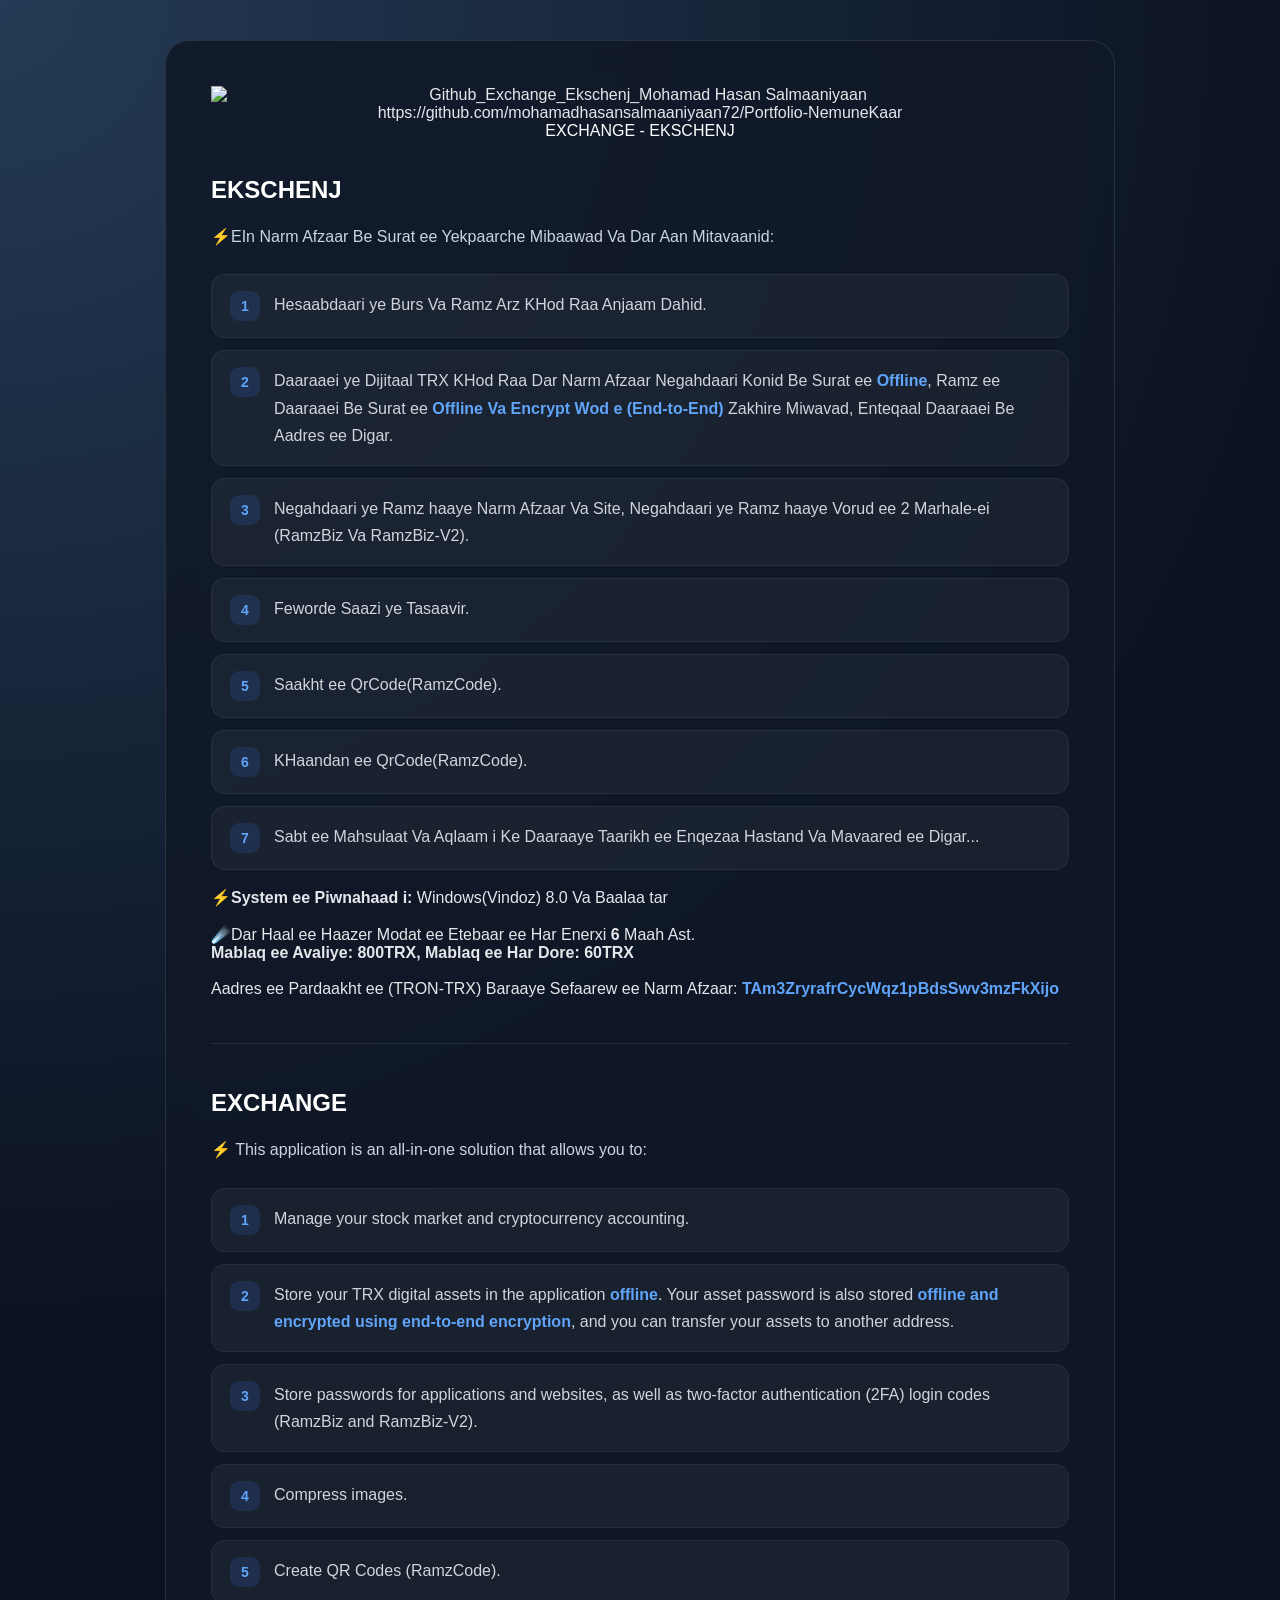
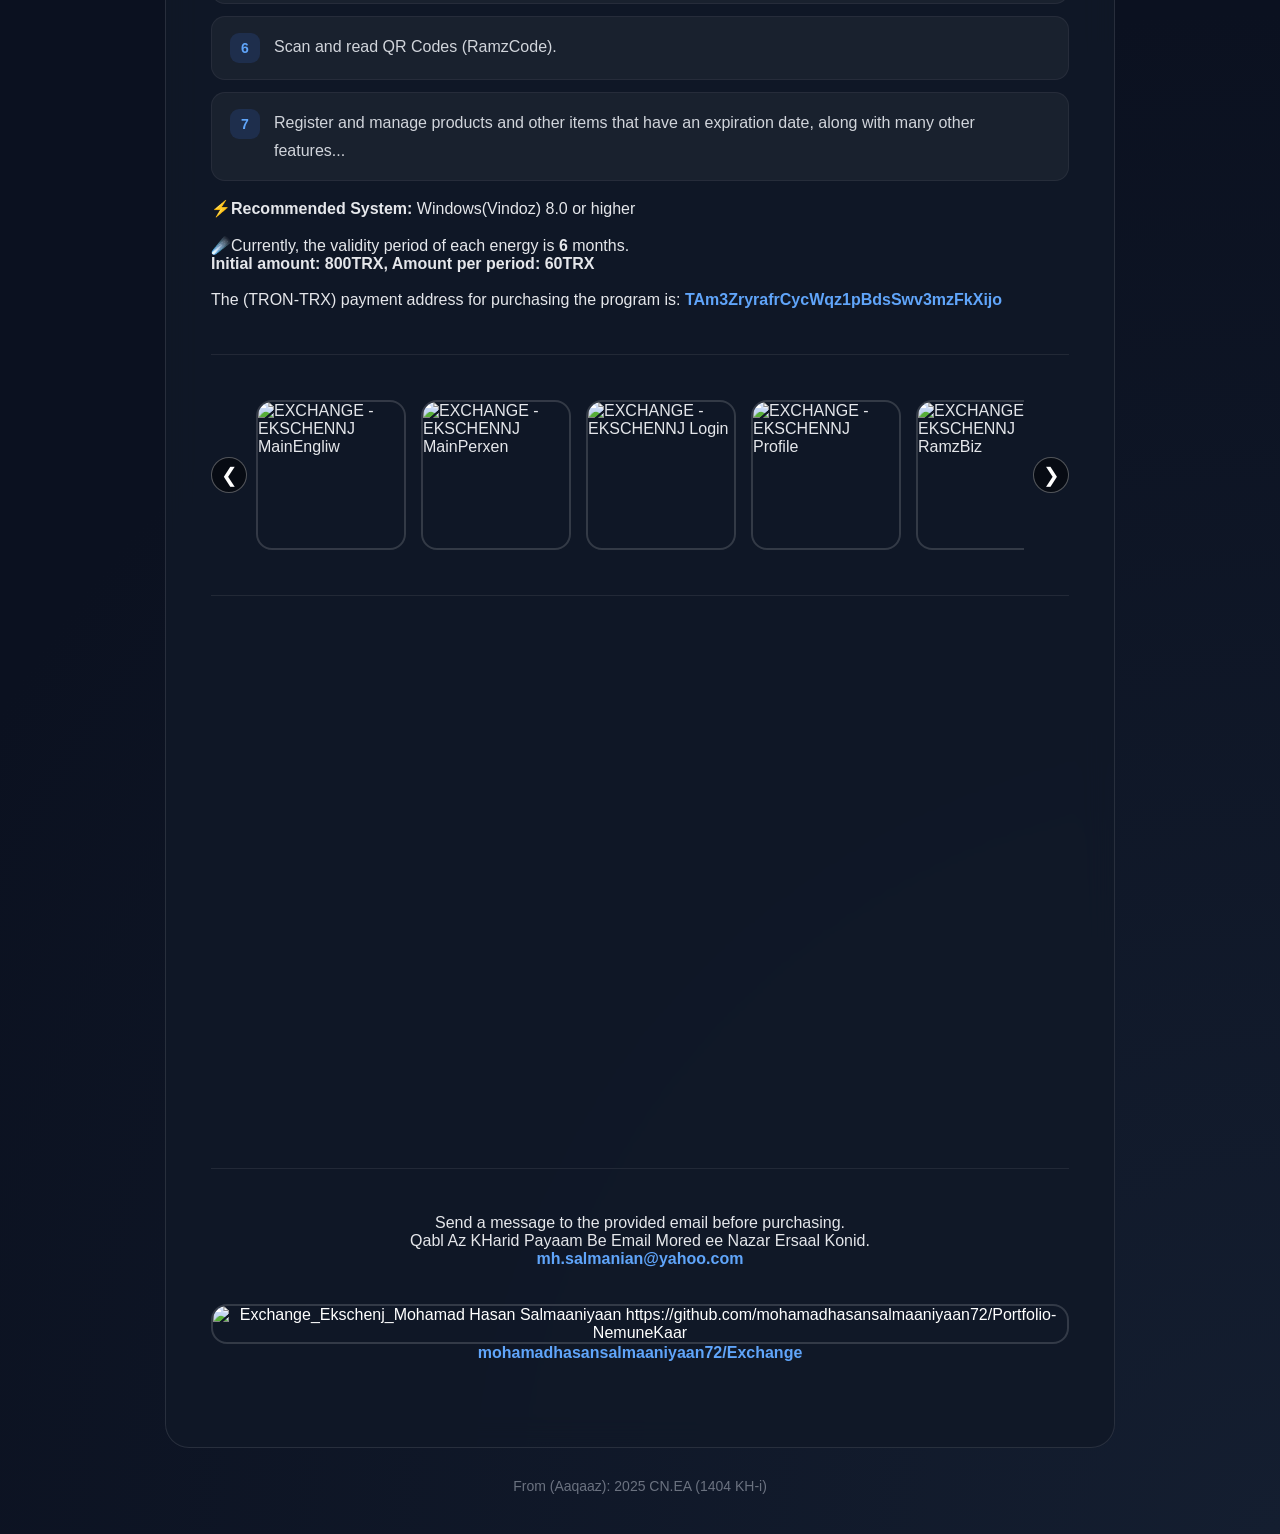
==== commit a3d169b9: "Update index.html" ====
--- a/index.html
+++ b/index.html
@@ -39,7 +39,7 @@
             </h2>
 
             <p class="intro">
-                ⚡️EIn Barnaame Be Surat ee Yekpaarche Mibaawad Va Dar Aan Mitavaanid:
+                ⚡️EIn Narm Afzaar Be Surat ee Yekpaarche Mibaawad Va Dar Aan Mitavaanid:
             </p>
 
             <div class="features">
@@ -54,14 +54,14 @@
                 <div class="feature">
                     <div class="number">2</div>
                     <div class="feature-text">
-                        Daaraaei ye Dijitaal TRX KHod Raa Dar Barnaame Negahdaari Konid Be Surat ee <span class="highlight">Offline</span>, Ramz ee Daaraaei Be Surat ee <span class="highlight">Offline Va Encrypt Wod e (End-to-End)</span> Zakhire Miwavad, Enteqaal Daaraaei Be Aadres ee Digar.
+                        Daaraaei ye Dijitaal TRX KHod Raa Dar Narm Afzaar Negahdaari Konid Be Surat ee <span class="highlight">Offline</span>, Ramz ee Daaraaei Be Surat ee <span class="highlight">Offline Va Encrypt Wod e (End-to-End)</span> Zakhire Miwavad, Enteqaal Daaraaei Be Aadres ee Digar.
                     </div>
                 </div>
 
                 <div class="feature">
                     <div class="number">3</div>
                     <div class="feature-text">
-                        Negahdaari ye Ramz haaye Barnaame Va Site, Negahdaari ye Ramz haaye Vorud ee 2 Marhale-ei (RamzBiz Va RamzBiz-V2).
+                        Negahdaari ye Ramz haaye Narm Afzaar Va Site, Negahdaari ye Ramz haaye Vorud ee 2 Marhale-ei (RamzBiz Va RamzBiz-V2).
                     </div>
                 </div>
 
@@ -97,7 +97,7 @@
 
         <p>⚡️<strong>System ee Piwnahaad i:</strong> Windows(Vindoz) 8.0 Va Baalaa tar</p><br/>
         <p>☄️Dar Haal ee Haazer Modat ee Etebaar ee Har Enerxi <strong>6</strong> Maah Ast.<br/> <strong>Mablaq ee Avaliye: <label id="lblPrice">800</label>TRX, Mablaq ee Har Dore: 60TRX </strong></p><br/>
-        <p>Aadres ee Pardaakht ee (TRON-TRX) Baraaye Sefaarew ee Barnaame: <span class="highlight">TAm3ZryrafrCycWqz1pBdsSwv3mzFkXijo</span></p>
+        <p>Aadres ee Pardaakht ee (TRON-TRX) Baraaye Sefaarew ee Narm Afzaar: <span class="highlight">TAm3ZryrafrCycWqz1pBdsSwv3mzFkXijo</span></p>
 
         </section>
 
